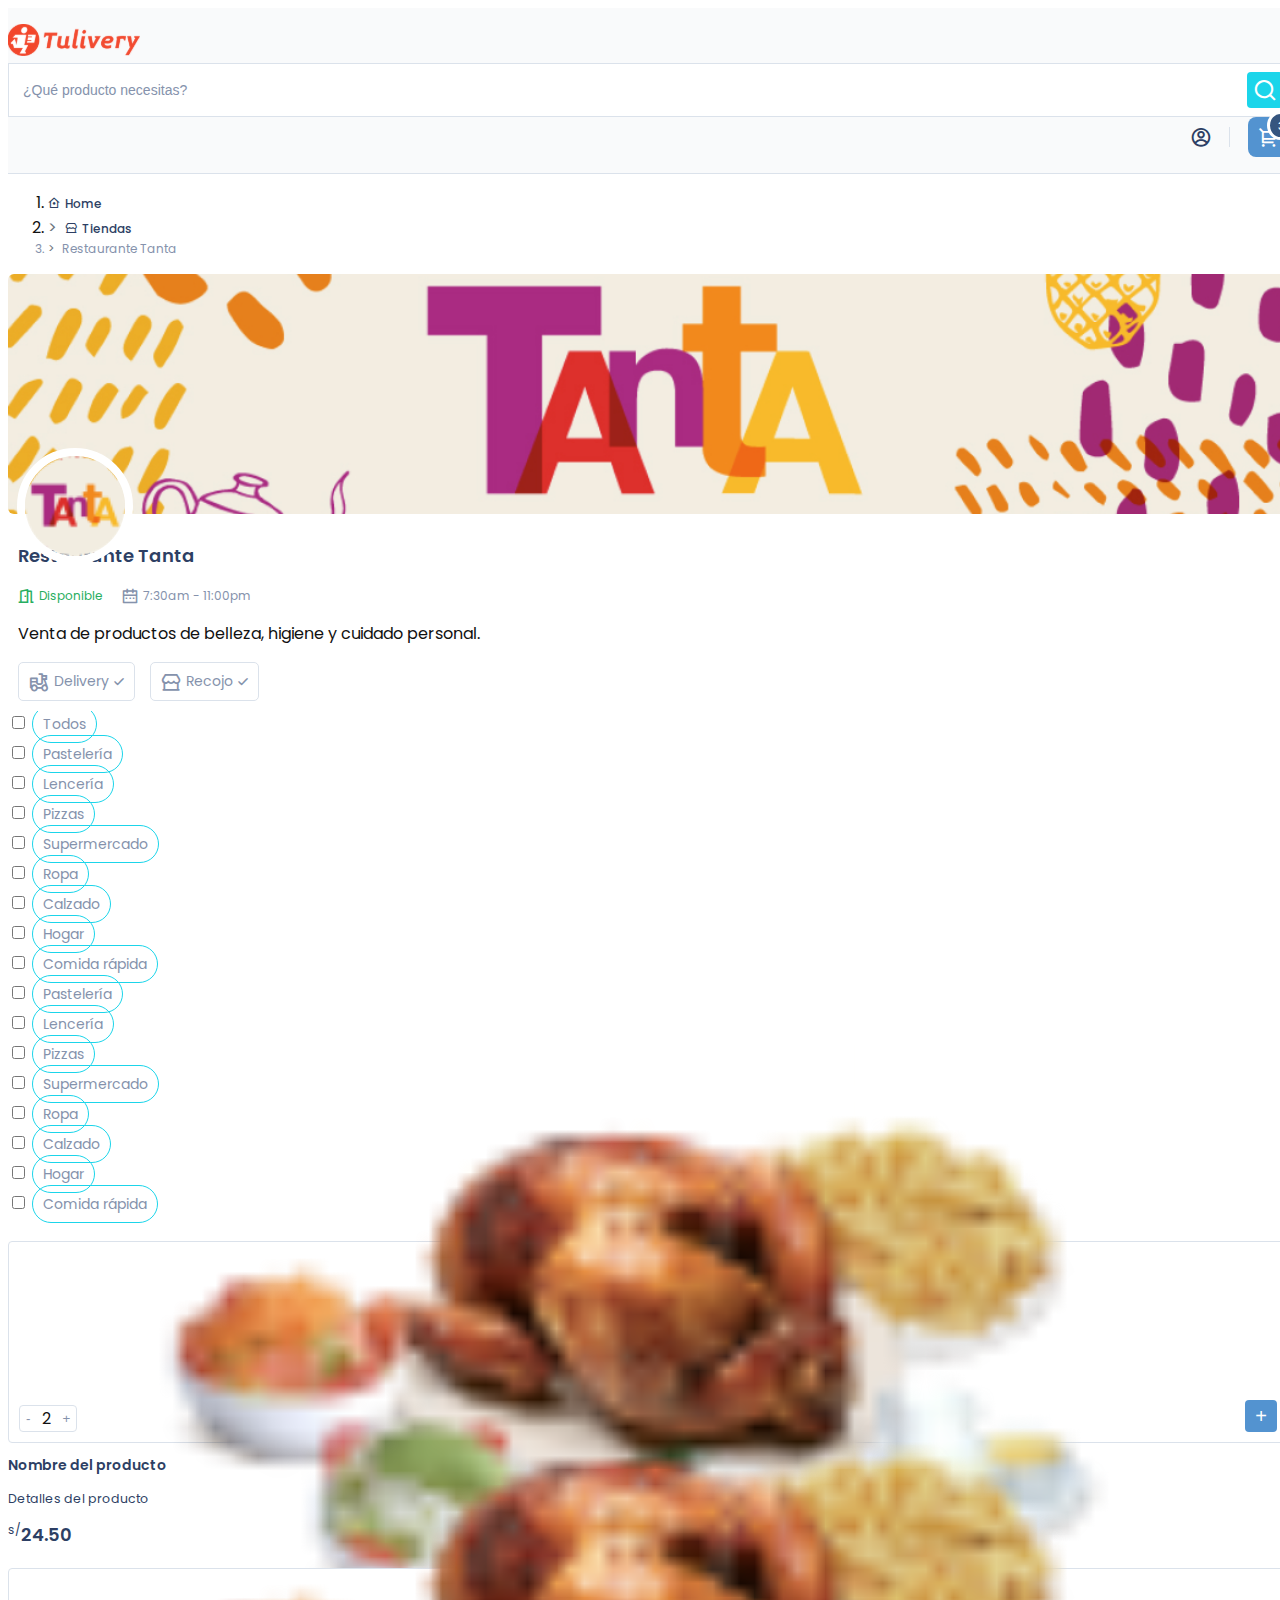
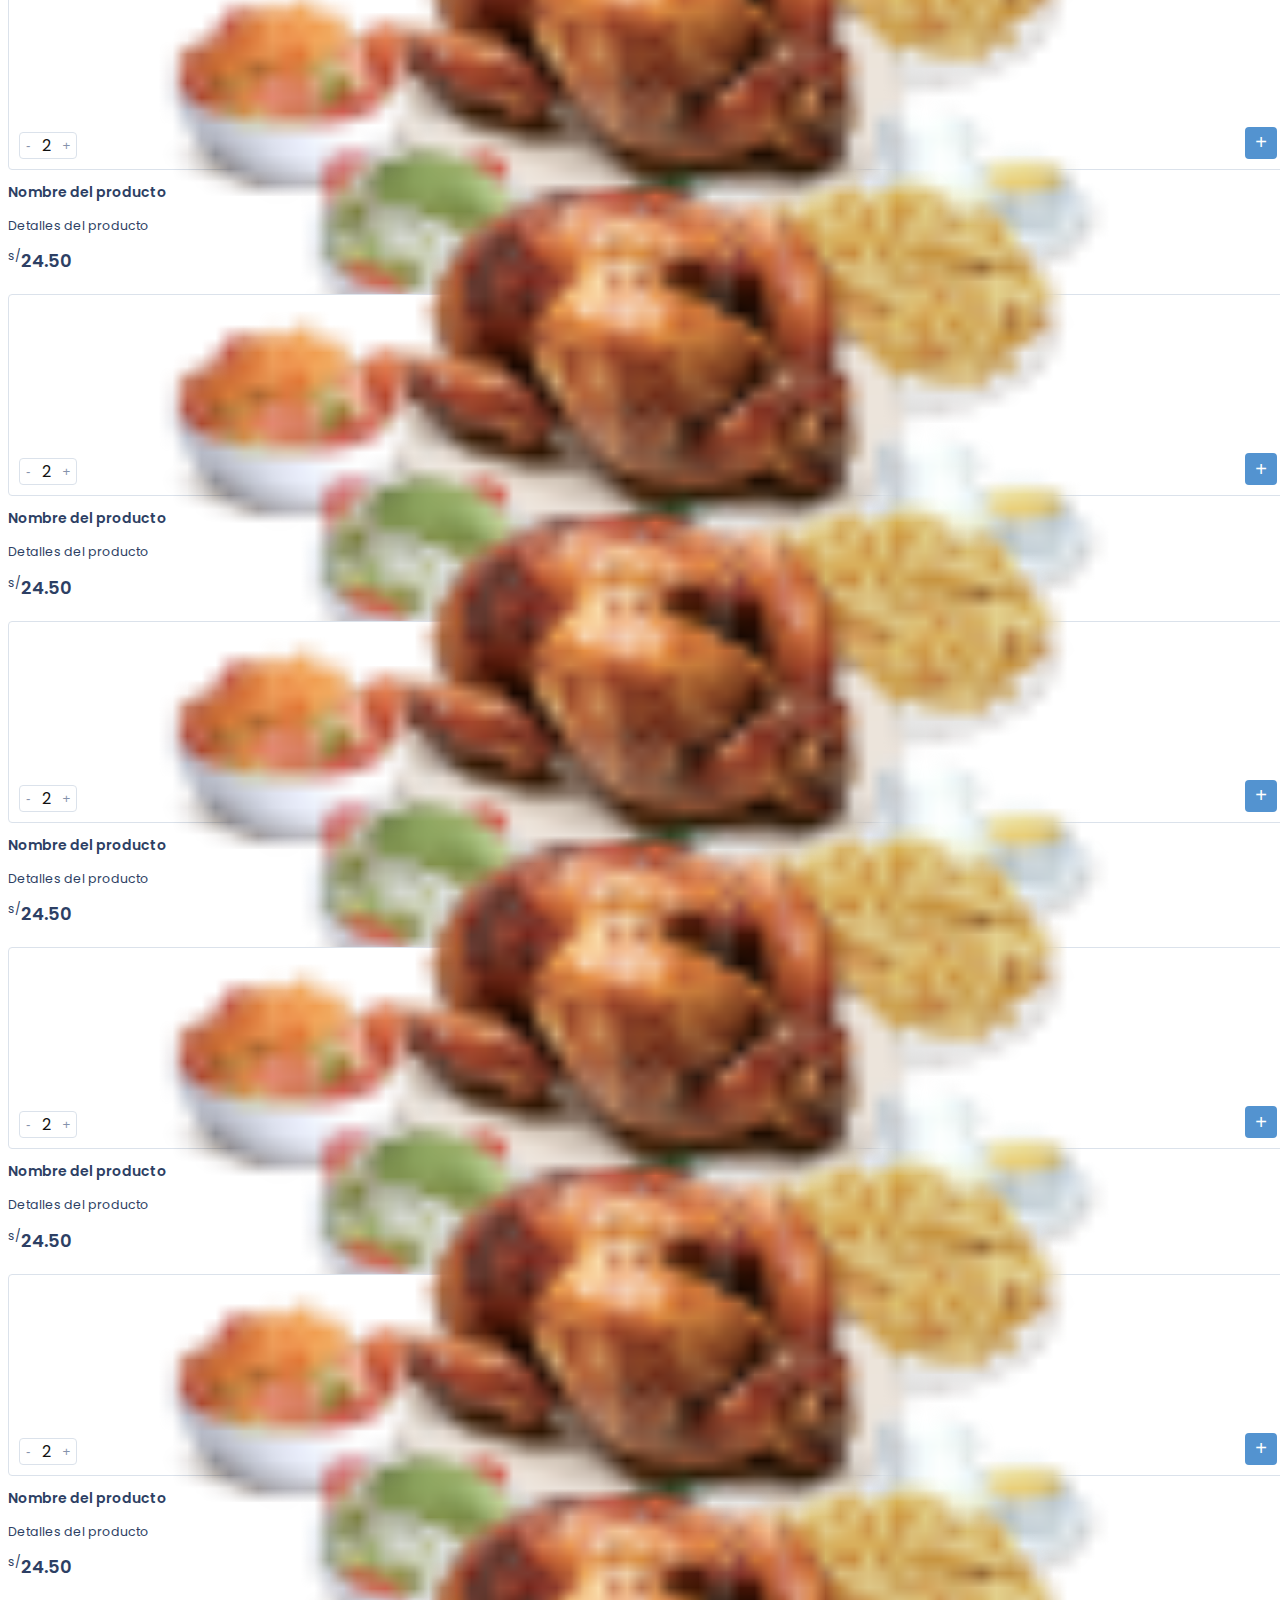
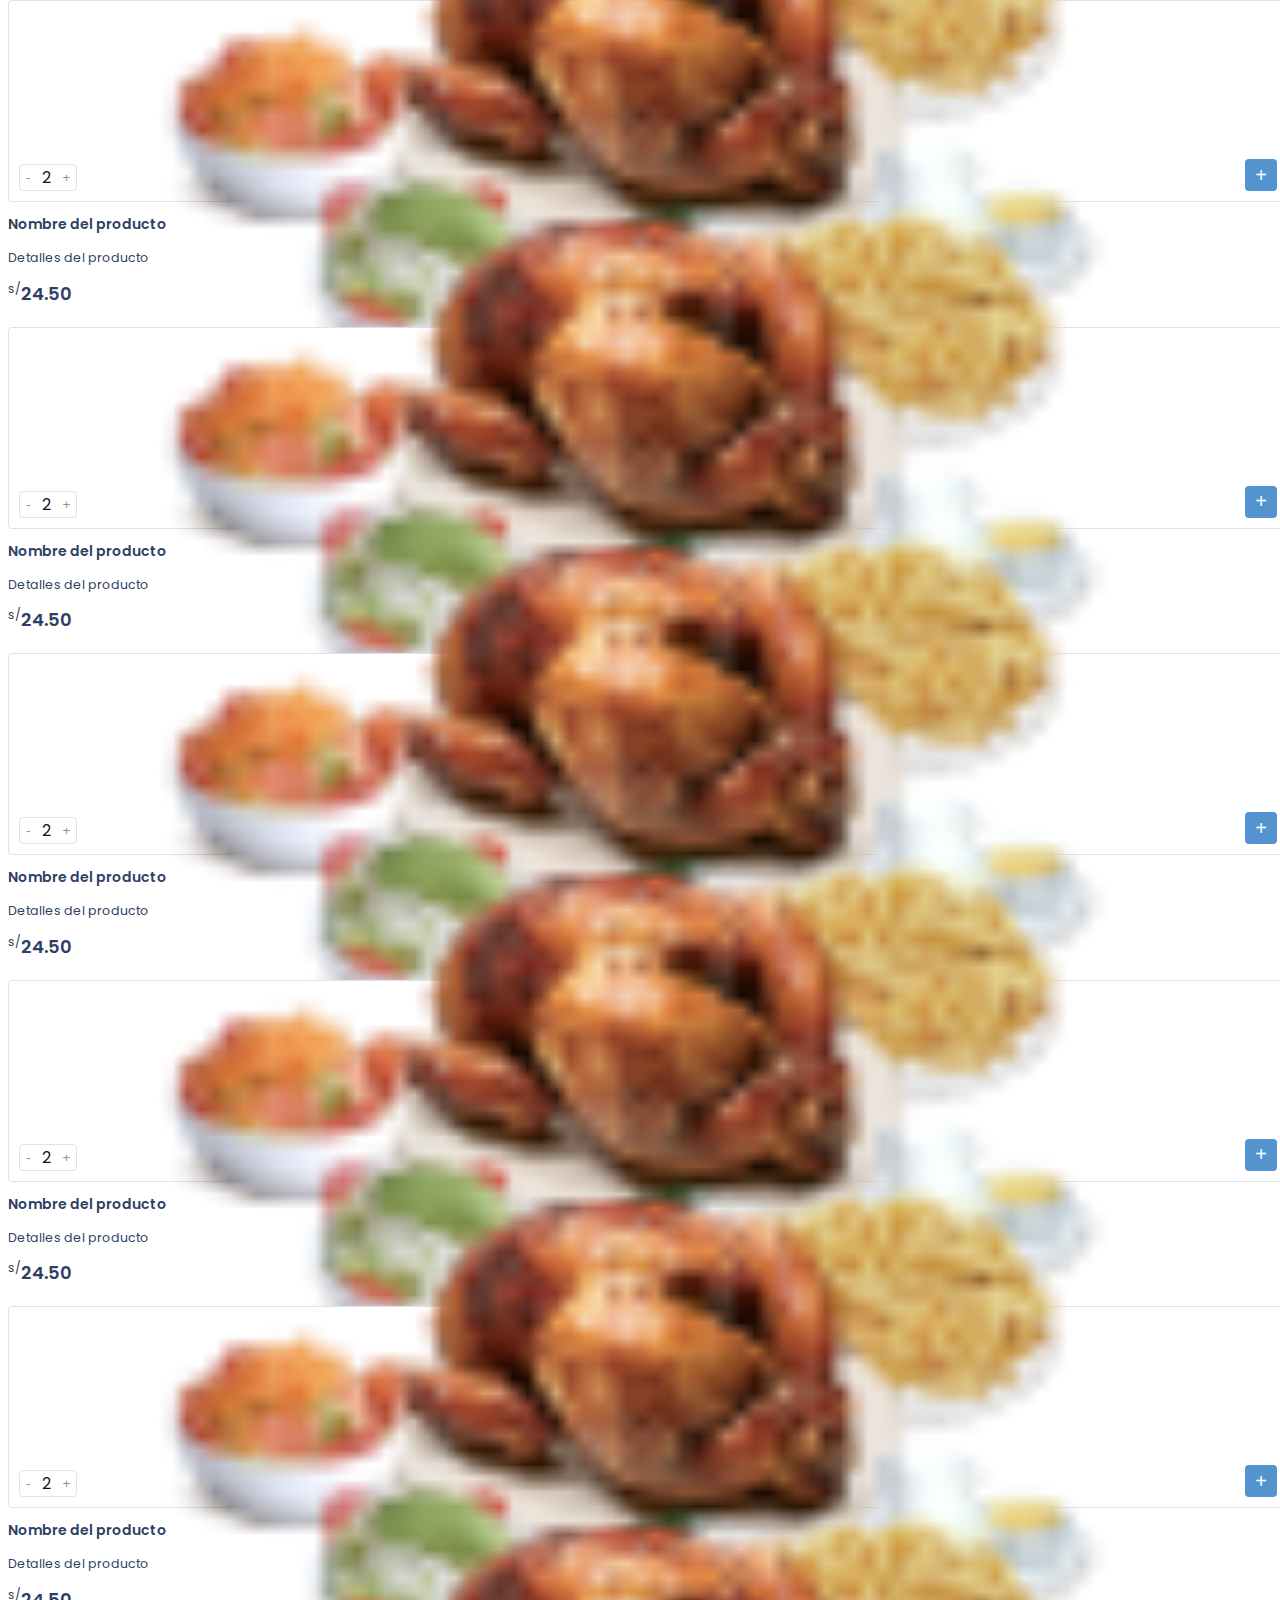
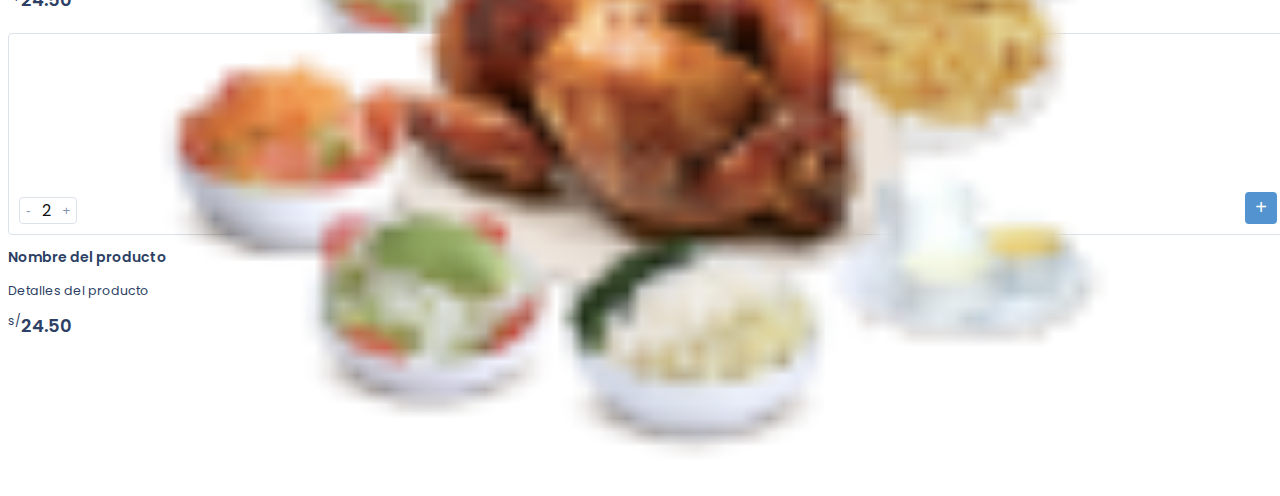
==== catalogue.html @ 51db835f "feat(catalogue): page" ====
<!DOCTYPE html>
<html lang="en">
  <head>
    <meta charset="utf-8">
    <meta name="viewport" content="width=device-width, initial-scale=1">
    <link href="https://cdn.jsdelivr.net/npm/bootstrap@5.0.0/dist/css/bootstrap.min.css" rel="stylesheet" integrity="sha384-wEmeIV1mKuiNpC+IOBjI7aAzPcEZeedi5yW5f2yOq55WWLwNGmvvx4Um1vskeMj0" crossorigin="anonymous">
    <link rel="stylesheet" href="./css/styles.css" />
    <title>Tulivery</title>
  </head>  

  <body>
    <section>
      <nav class="header header--checkout">
        <div class="container">
          <div class="row align-items-center">
            <div class="col-6 col-lg-3 col-md-3 mb-3 mb-md-0">
              <a href="#">
                <img class="d-block" src="./assets/img/logo.svg" alt="">
              </a>
            </div>
            <div class="col-lg-6 col-md-7 order-last">
              <div class="search">
                <input placeholder="¿Qué producto necesitas?" type="text">
                <button>
                  <span class="icon-search"></span>
                </button>
              </div>
            </div>
            <div class="col-6 col-lg-3 col-lg-2 col-md-4 order-md-last mb-3 mb-md-0">
              <ul>
                <li>
                  <a class="link-2" href="">
                    <span class="pr-2 icon-user"></span>
                  </a>
                </li>
                <li>
                  <a class="link-3" href="">
                    <span class="nro">3</span>
                    <span class="icon-carrito"></span>
                  </a>
                </li>
              </ul>
            </div>
          </div>
        </div>
      </nav>
    </section>
    <section class="catalogue mt-3">
      <div class="container-fluid">
        <div class="row">
          <div class="col-12">
            <nav aria-label="breadcrumb">
              <ol class="breadcrumb">
                <li class="breadcrumb-item"><a href="#"><span class="ico icon-home"></span><span>Home</span></a></li>
                <li class="breadcrumb-item"><a href="#"><span class="ico icon-tienda"></span><span>Tiendas</span></a></li>
                <li class="breadcrumb-item active" aria-current="page">Restaurante Tanta</li>
              </ol>
            </nav>
          </div>
        </div>
        <div class="row mb-4">
          <div class="col-md-7 col-lg-8 mb-5">
            <div class="catalogue--banner">
              <img class="catalogue--banner__primary" src="./assets/img/banner-product.jpeg" alt="">
              <img class="catalogue--banner__logo" src="./assets/img/logo-item-1.png" alt="">
            </div>
          </div>
          <div class="col-md-5 col-lg-4 mb-2 mb-md-5">
            <div class="catalogue--info">
              <h3 class="pb-2">Restaurante Tanta</h3>
              <div class="detail mb-1">
                <div class="open">
                  <span class="icon-comprar"></span>
                  <p>Disponible</p>
                </div>
                <div class="calendar">
                  <span class="icon-calendario"></span>
                  <p>7:30am - 11:00pm</p>
                </div>
              </div>
              <p class="txt">Venta de productos de belleza, higiene y cuidado personal.</p>
              <div class="options">
                <div class="item">
                  <span class="ico icon-delivery"></span>
                  <p>Delivery</p>
                  <span class="ico-2 icon-check"></span>
                </div>
                <div class="item">
                  <span class="ico icon-tienda"></span>
                  <p>Recojo</p>
                  <span class="ico-2 icon-check"></span>
                </div>
              </div>
            </div>
          </div>
        </div>
        <div class="row">
          <div class="col-12">
            <div class="btn-group" role="group" aria-label="Basic checkbox toggle button group">
              <div class="btn-group--item">
                <input type="checkbox" class="btn-check" id="btncheck1" autocomplete="off">
                <label class="btn btn-outline-primary" for="btncheck1">Todos</label>
              </div>
              <div class="btn-group--item">
                <input type="checkbox" class="btn-check" id="btncheck2" autocomplete="off">
                <label class="btn btn-outline-primary" for="btncheck2">Pastelería</label>
              </div>
              <div class="btn-group--item">
                <input type="checkbox" class="btn-check" id="btncheck3" autocomplete="off">
                <label class="btn btn-outline-primary" for="btncheck3">Lencería</label>
              </div>
              <div class="btn-group--item">
                <input type="checkbox" class="btn-check" id="btncheck4" autocomplete="off">
                <label class="btn btn-outline-primary" for="btncheck4">Pizzas</label>
              </div>
              <div class="btn-group--item">
                <input type="checkbox" class="btn-check" id="btncheck5" autocomplete="off">
                <label class="btn btn-outline-primary" for="btncheck5">Supermercado</label>
              </div>
              <div class="btn-group--item">
                <input type="checkbox" class="btn-check" id="btncheck6" autocomplete="off">
                <label class="btn btn-outline-primary" for="btncheck6">Ropa</label>
              </div>
              <div class="btn-group--item">
                <input type="checkbox" class="btn-check" id="btncheck7" autocomplete="off">
                <label class="btn btn-outline-primary" for="btncheck7">Calzado</label>
              </div>
              <div class="btn-group--item">
                <input type="checkbox" class="btn-check" id="btncheck8" autocomplete="off">
                <label class="btn btn-outline-primary" for="btncheck8">Hogar</label>
              </div>
              <div class="btn-group--item">
                <input type="checkbox" class="btn-check" id="btncheck9" autocomplete="off">
                <label class="btn btn-outline-primary" for="btncheck9">Comida rápida</label>
              </div>
              <div class="btn-group--item">
                <input type="checkbox" class="btn-check" id="btncheck10" autocomplete="off">
                <label class="btn btn-outline-primary" for="btncheck10">Pastelería</label>
              </div>
              <div class="btn-group--item">
                <input type="checkbox" class="btn-check" id="btncheck11" autocomplete="off">
                <label class="btn btn-outline-primary" for="btncheck11">Lencería</label>
              </div>
              <div class="btn-group--item">
                <input type="checkbox" class="btn-check" id="btncheck12" autocomplete="off">
                <label class="btn btn-outline-primary" for="btncheck12">Pizzas</label>
              </div>
              <div class="btn-group--item">
                <input type="checkbox" class="btn-check" id="btncheck13" autocomplete="off">
                <label class="btn btn-outline-primary" for="btncheck13">Supermercado</label>
              </div>
              <div class="btn-group--item">
                <input type="checkbox" class="btn-check" id="btncheck14" autocomplete="off">
                <label class="btn btn-outline-primary" for="btncheck14">Ropa</label>
              </div>
              <div class="btn-group--item">
                <input type="checkbox" class="btn-check" id="btncheck15" autocomplete="off">
                <label class="btn btn-outline-primary" for="btncheck15">Calzado</label>
              </div>
              <div class="btn-group--item">
                <input type="checkbox" class="btn-check" id="btncheck16" autocomplete="off">
                <label class="btn btn-outline-primary" for="btncheck16">Hogar</label>
              </div>
              <div class="btn-group--item">
                <input type="checkbox" class="btn-check" id="btncheck17" autocomplete="off">
                <label class="btn btn-outline-primary" for="btncheck17">Comida rápida</label>
              </div>
            </div>
          </div>
        </div>
        <div class="row">
          <div class="col-lg-2 col-md-4">
            <div class="stores--item-2">
              <div class="stores--item-2__img">
                <img src="./assets/img/pollo.png" alt="">
                <div class="button--amount">
                  <button>-</button>
                  <span>2</span>
                  <button>+</button>
                </div>
                <div class="button--add">
                  <button>+</button>
                </div>
              </div>
              <div class="stores--item-2__txt">
                <h3>Nombre del producto </h3>
                <p class="mb-2">Detalles del producto</p>
                <div class="price">
                  <span class="moneda">s/</span>
                  <span class="cantidad">24.50</span>
                </div>
              </div>
            </div>
          </div>
          <div class="col-lg-2 col-md-4">
            <div class="stores--item-2">
              <div class="stores--item-2__img">
                <img src="./assets/img/pollo.png" alt="">
                <div class="button--amount">
                  <button>-</button>
                  <span>2</span>
                  <button>+</button>
                </div>
                <div class="button--add">
                  <button>+</button>
                </div>
              </div>
              <div class="stores--item-2__txt">
                <h3>Nombre del producto </h3>
                <p class="mb-2">Detalles del producto</p>
                <div class="price">
                  <span class="moneda">s/</span>
                  <span class="cantidad">24.50</span>
                </div>
              </div>
            </div>
          </div>
          <div class="col-lg-2 col-md-4">
            <div class="stores--item-2">
              <div class="stores--item-2__img">
                <img src="./assets/img/pollo.png" alt="">
                <div class="button--amount">
                  <button>-</button>
                  <span>2</span>
                  <button>+</button>
                </div>
                <div class="button--add">
                  <button>+</button>
                </div>
              </div>
              <div class="stores--item-2__txt">
                <h3>Nombre del producto </h3>
                <p class="mb-2">Detalles del producto</p>
                <div class="price">
                  <span class="moneda">s/</span>
                  <span class="cantidad">24.50</span>
                </div>
              </div>
            </div>
          </div>
          <div class="col-lg-2 col-md-4">
            <div class="stores--item-2">
              <div class="stores--item-2__img">
                <img src="./assets/img/pollo.png" alt="">
                <div class="button--amount">
                  <button>-</button>
                  <span>2</span>
                  <button>+</button>
                </div>
                <div class="button--add">
                  <button>+</button>
                </div>
              </div>
              <div class="stores--item-2__txt">
                <h3>Nombre del producto </h3>
                <p class="mb-2">Detalles del producto</p>
                <div class="price">
                  <span class="moneda">s/</span>
                  <span class="cantidad">24.50</span>
                </div>
              </div>
            </div>
          </div>
          <div class="col-lg-2 col-md-4">
            <div class="stores--item-2">
              <div class="stores--item-2__img">
                <img src="./assets/img/pollo.png" alt="">
                <div class="button--amount">
                  <button>-</button>
                  <span>2</span>
                  <button>+</button>
                </div>
                <div class="button--add">
                  <button>+</button>
                </div>
              </div>
              <div class="stores--item-2__txt">
                <h3>Nombre del producto </h3>
                <p class="mb-2">Detalles del producto</p>
                <div class="price">
                  <span class="moneda">s/</span>
                  <span class="cantidad">24.50</span>
                </div>
              </div>
            </div>
          </div>
          <div class="col-lg-2 col-md-4">
            <div class="stores--item-2">
              <div class="stores--item-2__img">
                <img src="./assets/img/pollo.png" alt="">
                <div class="button--amount">
                  <button>-</button>
                  <span>2</span>
                  <button>+</button>
                </div>
                <div class="button--add">
                  <button>+</button>
                </div>
              </div>
              <div class="stores--item-2__txt">
                <h3>Nombre del producto </h3>
                <p class="mb-2">Detalles del producto</p>
                <div class="price">
                  <span class="moneda">s/</span>
                  <span class="cantidad">24.50</span>
                </div>
              </div>
            </div>
          </div>
          <div class="col-lg-2 col-md-4">
            <div class="stores--item-2">
              <div class="stores--item-2__img">
                <img src="./assets/img/pollo.png" alt="">
                <div class="button--amount">
                  <button>-</button>
                  <span>2</span>
                  <button>+</button>
                </div>
                <div class="button--add">
                  <button>+</button>
                </div>
              </div>
              <div class="stores--item-2__txt">
                <h3>Nombre del producto </h3>
                <p class="mb-2">Detalles del producto</p>
                <div class="price">
                  <span class="moneda">s/</span>
                  <span class="cantidad">24.50</span>
                </div>
              </div>
            </div>
          </div>
          <div class="col-lg-2 col-md-4">
            <div class="stores--item-2">
              <div class="stores--item-2__img">
                <img src="./assets/img/pollo.png" alt="">
                <div class="button--amount">
                  <button>-</button>
                  <span>2</span>
                  <button>+</button>
                </div>
                <div class="button--add">
                  <button>+</button>
                </div>
              </div>
              <div class="stores--item-2__txt">
                <h3>Nombre del producto </h3>
                <p class="mb-2">Detalles del producto</p>
                <div class="price">
                  <span class="moneda">s/</span>
                  <span class="cantidad">24.50</span>
                </div>
              </div>
            </div>
          </div>
          <div class="col-lg-2 col-md-4">
            <div class="stores--item-2">
              <div class="stores--item-2__img">
                <img src="./assets/img/pollo.png" alt="">
                <div class="button--amount">
                  <button>-</button>
                  <span>2</span>
                  <button>+</button>
                </div>
                <div class="button--add">
                  <button>+</button>
                </div>
              </div>
              <div class="stores--item-2__txt">
                <h3>Nombre del producto </h3>
                <p class="mb-2">Detalles del producto</p>
                <div class="price">
                  <span class="moneda">s/</span>
                  <span class="cantidad">24.50</span>
                </div>
              </div>
            </div>
          </div>
          <div class="col-lg-2 col-md-4">
            <div class="stores--item-2">
              <div class="stores--item-2__img">
                <img src="./assets/img/pollo.png" alt="">
                <div class="button--amount">
                  <button>-</button>
                  <span>2</span>
                  <button>+</button>
                </div>
                <div class="button--add">
                  <button>+</button>
                </div>
              </div>
              <div class="stores--item-2__txt">
                <h3>Nombre del producto </h3>
                <p class="mb-2">Detalles del producto</p>
                <div class="price">
                  <span class="moneda">s/</span>
                  <span class="cantidad">24.50</span>
                </div>
              </div>
            </div>
          </div>
          <div class="col-lg-2 col-md-4">
            <div class="stores--item-2">
              <div class="stores--item-2__img">
                <img src="./assets/img/pollo.png" alt="">
                <div class="button--amount">
                  <button>-</button>
                  <span>2</span>
                  <button>+</button>
                </div>
                <div class="button--add">
                  <button>+</button>
                </div>
              </div>
              <div class="stores--item-2__txt">
                <h3>Nombre del producto </h3>
                <p class="mb-2">Detalles del producto</p>
                <div class="price">
                  <span class="moneda">s/</span>
                  <span class="cantidad">24.50</span>
                </div>
              </div>
            </div>
          </div>
          <div class="col-lg-2 col-md-4">
            <div class="stores--item-2">
              <div class="stores--item-2__img">
                <img src="./assets/img/pollo.png" alt="">
                <div class="button--amount">
                  <button>-</button>
                  <span>2</span>
                  <button>+</button>
                </div>
                <div class="button--add">
                  <button>+</button>
                </div>
              </div>
              <div class="stores--item-2__txt">
                <h3>Nombre del producto </h3>
                <p class="mb-2">Detalles del producto</p>
                <div class="price">
                  <span class="moneda">s/</span>
                  <span class="cantidad">24.50</span>
                </div>
              </div>
            </div>
          </div>
        </div>
      </div>
    </section>
  
    <script src="https://cdn.jsdelivr.net/npm/bootstrap@5.0.0/dist/js/bootstrap.bundle.min.js" integrity="sha384-p34f1UUtsS3wqzfto5wAAmdvj+osOnFyQFpp4Ua3gs/ZVWx6oOypYoCJhGGScy+8" crossorigin="anonymous"></script>
  </body>
</html>
</html>
---- css/styles.css ----
@charset "UTF-8";
@import url("https://fonts.googleapis.com/css2?family=Poppins:wght@100;300;400;600;700&display=swap");
@font-face {
  font-family: "icomoon";
  src: url("../assets/fonts/icomoon.eot?3tigyk");
  src: url("../assets/fonts/icomoon.eot?3tigyk#iefix") format("embedded-opentype"), url("../assets/fonts/icomoon.ttf?3tigyk") format("truetype"), url("../assets/fonts/icomoon.woff?3tigyk") format("woff"), url("../assets/fonts/icomoon.svg?3tigyk#icomoon") format("svg");
  font-weight: normal;
  font-style: normal;
  font-display: block;
}
[class^=icon-], [class*=" icon-"] {
  /* use !important to prevent issues with browser extensions that change fonts */
  font-family: "icomoon" !important;
  speak: never;
  font-style: normal;
  font-weight: normal;
  font-variant: normal;
  text-transform: none;
  line-height: 1;
  /* Better Font Rendering =========== */
  -webkit-font-smoothing: antialiased;
  -moz-osx-font-smoothing: grayscale;
}

.icon-search:before {
  content: "";
}

.icon-circle:before {
  content: "";
}

.icon-union:before {
  content: "";
}

.icon-sms:before {
  content: "";
}

.icon-time:before {
  content: "";
}

.icon-edit:before {
  content: "";
}

.icon-fb:before {
  content: "";
}

.icon-ojo:before {
  content: "";
}

.icon-phone:before {
  content: "";
}

.icon-wsp:before {
  content: "";
}

.icon-check:before {
  content: "";
}

.icon-chevron-left:before {
  content: "";
}

.icon-chevron-right:before {
  content: "";
}

.icon-filtro:before {
  content: "";
}

.icon-billetera:before {
  content: "";
}

.icon-carrito-2:before {
  content: "";
}

.icon-carrito:before {
  content: "";
}

.icon-delivery:before {
  content: "";
}

.icon-home:before {
  content: "";
}

.icon-qr:before {
  content: "";
}

.icon-arrow-right:before {
  content: "";
}

.icon-belleza:before {
  content: "";
}

.icon-calendario:before {
  content: "";
}

.icon-calzado:before {
  content: "";
}

.icon-comprar:before {
  content: "";
}

.icon-licores:before {
  content: "";
}

.icon-limpieza:before {
  content: "";
}

.icon-map:before {
  content: "";
}

.icon-pasteles:before {
  content: "";
}

.icon-rapida:before {
  content: "";
}

.icon-ropa:before {
  content: "";
}

.icon-tienda:before {
  content: "";
}

.icon-user:before {
  content: "";
}

.link {
  color: #1BD5EA;
  font-size: 14px;
  font-weight: 500;
  text-decoration: none;
  cursor: pointer;
}
.link:hover {
  color: #1393a1;
}

.link-2 {
  color: #2D3F64;
  font-size: 14px;
  font-weight: 500;
  text-decoration: none;
  cursor: pointer;
}
.link-2:hover {
  color: #1c283f;
}

.header {
  border-bottom: 1px solid #DBE2EB;
  padding: 16px 0;
}
.header img {
  height: 32px;
}
.header ul {
  align-items: center;
  display: flex;
  justify-content: flex-end;
  list-style: none;
  margin: 0;
  padding: 0;
}
.header ul li a {
  display: flex;
  align-items: center;
}
.header ul li a p {
  display: none;
  padding-left: 7px;
}
@media (min-width: 992px) {
  .header ul li a p {
    display: block;
  }
}
.header ul li a span {
  font-size: 20px;
}
.header ul li .link-2 {
  border-left: 1px solid #DBE2EB;
  padding-left: 18px;
  margin-left: 18px;
}
.header ul li .link-3 {
  align-items: center;
  background: #5393D0;
  border-radius: 8px;
  color: white;
  display: flex;
  height: 40px;
  justify-content: center;
  position: relative;
  text-decoration: none;
  width: 40px;
}
.header ul li .link-3 .nro {
  align-items: center;
  background: #36557F;
  border-radius: 50%;
  border: 3px solid white;
  display: flex;
  font-size: 10px;
  font-weight: 600;
  height: 21px;
  justify-content: center;
  padding-top: 2px;
  position: absolute;
  right: -6px;
  top: -6px;
  width: 21px;
}
.header--checkout {
  background: linear-gradient(0deg, #F9FAFB, #F9FAFB), linear-gradient(180deg, #000000 0%, rgba(0, 0, 0, 0) 100%);
}
.header--checkout .link-2 {
  border-right: 1px solid #DBE2EB;
  padding-right: 18px;
  margin-right: 18px;
  border-left: 0 !important;
}
.header--checkout .txt {
  display: none;
}
@media (min-width: 992px) {
  .header--checkout .txt {
    display: block;
    padding-left: 5px;
  }
}
.header--checkout .icon {
  font-size: 20px;
}

.banner .title {
  font-size: 28px;
  line-height: 44px;
  font-weight: 600;
  color: #36557F;
  margin-bottom: 24px;
}
.banner .txt {
  font-weight: 400;
  font-size: 14px;
  line-height: 24px;
  color: #36557F;
}

@media (min-width: 992px) {
  .stores--filter {
    padding-left: 30px;
  }
}
.stores--filter .title {
  font-weight: 600;
  font-size: 14px;
  color: #2D3F64;
  margin-bottom: 15px;
}
.stores--filter .bb-botton {
  border-bottom: 1px solid #DBE2EB;
  display: flex;
  flex-direction: column;
  margin-bottom: 20px;
  padding-bottom: 10px;
}
.stores--categories {
  align-items: center;
  display: flex;
  justify-content: flex-start;
  overflow: auto;
  padding-bottom: 20px;
}
.stores--categories .item {
  align-items: center;
  border-radius: 12px;
  border: 1px solid #DBE2EB;
  display: flex;
  height: 56px;
  justify-content: center;
  margin-right: 15px;
  padding: 0 20px;
  cursor: pointer;
}
.stores--categories .item span {
  font-size: 32px;
  color: #8592AC;
}
.stores--categories .item p {
  color: #2D3F64;
  font-size: 16px;
  font-weight: 500;
  line-height: 24px;
  margin: 0;
  padding-left: 7px;
  padding-top: 2px;
  white-space: nowrap;
}
.stores--categories .item:hover {
  background-color: #1BD5EA;
  border: 1px solid #1BD5EA;
}
.stores--categories .item:hover span,
.stores--categories .item:hover p {
  color: white;
}
.stores--item {
  border: 1px solid #DBE2EB;
  border-radius: 6px;
  position: relative;
  margin-bottom: 30px;
  cursor: pointer;
}
.stores--item__banner {
  width: 100%;
  height: 168px;
  object-fit: cover;
  border-radius: 6px;
}
@media (min-width: 992px) {
  .stores--item__banner {
    height: 200px;
  }
}
@media (min-width: 1800px) {
  .stores--item__banner {
    height: 240px;
  }
}
.stores--item__logo {
  border-radius: 50%;
  border: 4px solid white;
  height: 48px;
  left: 9px;
  position: absolute;
  bottom: 60px;
  width: 48px;
}
.stores--item .info {
  display: flex;
  flex-direction: column;
  padding: 10px;
}
.stores--item .info .arrow {
  color: #1BD5EA;
  align-self: flex-end;
}
.stores--item .info h3 {
  color: #2D3F64;
  font-size: 16px;
  font-weight: 24px;
  font-weight: 500;
}
.stores--item .info .detail {
  display: flex;
  align-items: center;
}
.stores--item .info .detail .open {
  display: flex;
  align-items: center;
  color: #27AE60;
}
.stores--item .info .detail .open p {
  margin: 0;
  padding-left: 5px;
  font-size: 12px;
}
.stores--item .info .detail .close {
  display: flex;
  align-items: center;
  color: #8592AC;
}
.stores--item .info .detail .close p {
  margin: 0;
  padding-left: 5px;
  font-size: 12px;
}
.stores--item .info .calendar {
  display: flex;
  align-items: center;
  color: #8592AC;
  padding-left: 20px;
}
.stores--item .info .calendar p {
  margin: 0;
  padding-left: 5px;
  font-size: 12px;
}
.stores--item-2 {
  margin-bottom: 20px;
}
.stores--item-2__img {
  align-items: center;
  background: white;
  border-radius: 4px;
  border: 1px solid #DBE2EB;
  display: flex;
  height: 200px;
  justify-content: center;
  position: relative;
}
.stores--item-2__img img {
  width: 80%;
}
.stores--item-2__txt h3 {
  font-size: 14px;
  margin-top: 12px;
  font-weight: 600;
  color: #2D3F64;
}
.stores--item-2__txt p {
  font-size: 12.5px;
  color: #2D3F64;
}
.stores--item-2__txt .price {
  color: #2D3F64;
  display: flex;
  align-items: flex-start;
}
.stores--item-2__txt .price .moneda {
  font-size: 12px;
}
.stores--item-2__txt .price .cantidad {
  font-size: 18px;
  font-weight: 600;
}
.stores--item-2 .button--amount {
  position: absolute;
  bottom: 10px;
  left: 10px;
}
.stores--item-2 .button--add {
  position: absolute;
  bottom: 10px;
  right: 10px;
}
.stores--item-2 .button--add button {
  border: none;
  background: #5393D0;
  border-radius: 4px;
  color: white;
  width: 32px;
  height: 32px;
  display: flex;
  align-items: center;
  justify-content: center;
  font-size: 20px;
}
.stores--link {
  display: flex;
  align-items: center;
  justify-content: center;
}
.stores--link .link {
  display: flex;
  align-items: center;
  justify-content: center;
}
.stores--link .link span {
  font-size: 20px;
}
.stores--link .link p {
  padding: 0 5px;
}

.app {
  padding-bottom: 100px;
}
.app--left {
  background: #36557F;
  border-radius: 6px;
  text-align: center;
  border-right: 8px solid #8592AC;
  display: flex;
}
.app--right {
  background: #DBE2EB;
  padding: 24px 40px;
  border-top-right-radius: 6px;
  border-bottom-right-radius: 6px;
}
.app--right h4 {
  color: #2D3F64;
  font-size: 28px;
  font-weight: 700;
  line-height: 40px;
  margin-bottom: 12px;
}
.app--right p {
  color: #2D3F64;
  font-size: 16px;
  font-weight: 400;
  line-height: 24px;
}
.app--list {
  display: flex;
  align-items: center;
}
.app--list img {
  width: 100px;
  margin-right: 20px;
}
@media (min-width: 576px) {
  .app--list img {
    width: 148px;
  }
}

.breadcrumb {
  align-items: center;
}
.breadcrumb li a {
  color: #2D3F64;
  font-size: 12px;
  text-decoration: none;
  font-weight: 500;
}
.breadcrumb li a .ico {
  padding-right: 5px;
}
.breadcrumb li.active {
  color: #8592AC;
  font-size: 12px;
}

.breadcrumb-item + .breadcrumb-item::before {
  float: left;
  padding-right: 0.5rem;
  color: #6c757d;
  content: var(--bs-breadcrumb-divider, ">");
}

.checkout--summary {
  background: #36557F;
  border-radius: 4px;
  position: relative;
  padding: 60px 16px 16px;
  position: sticky;
  top: 15px;
}
.checkout--summary .toldo {
  position: absolute;
  right: 1px;
  left: -7px;
  top: -5px;
  width: 103%;
}
.checkout--summary__user {
  display: flex;
  align-items: center;
}
.checkout--summary__user img {
  width: 42px;
}
.checkout--summary__user p {
  color: white;
  font-size: 16px;
  line-height: 24px;
  font-weight: 600;
  margin: 0;
  padding-left: 10px;
}
.checkout--summary__info {
  background: white;
  padding: 16px;
  border-radius: 4px;
  margin-top: 20px;
}
.checkout--summary__info .title {
  display: flex;
  align-items: center;
  color: #2D3F64;
  margin-bottom: 15px;
}
.checkout--summary__info .title span {
  font-size: 20px;
}
.checkout--summary__info .title p {
  font-size: 14px;
  margin: 0;
  padding-left: 5px;
  font-weight: 600;
}
.checkout--summary__info .list {
  padding: 0;
  list-style: none;
  margin: 0;
}
.checkout--summary__info .list li {
  display: flex;
  justify-content: space-between;
  font-size: 14px;
  font-weight: 400;
  color: #2D3F64;
  margin-bottom: 10px;
}
.checkout--summary__info .list .subtotal {
  font-weight: 600;
}
.checkout--summary__info .list .total {
  border-top: 1px solid #DBE2EB;
  padding-top: 10px;
  font-weight: 600;
}
.checkout--accordion .accordion-item {
  border: none;
}
.checkout--accordion .accordion-item .accordion-header {
  display: flex;
  align-items: center;
}
.checkout--accordion .accordion-item .accordion-header .circle {
  width: 20px;
  height: 20px;
  display: flex;
  position: relative;
}
.checkout--accordion .accordion-item .accordion-header .circle img {
  width: 20px;
  height: 20px;
  vertical-align: initial;
  z-index: 3;
}
.checkout--accordion .accordion-item .accordion-header .circle::after {
  content: "";
  width: 1px;
  height: 52px;
  position: absolute;
  background: #DBE2EB;
  left: 10px;
  top: -15px;
  z-index: 1;
}
.checkout--accordion .accordion-item .accordion-header .circle-top::before {
  content: "";
  width: 1px;
  height: 30px;
  position: absolute;
  background: white;
  left: 10px;
  top: -15px;
  z-index: 3;
}
.checkout--accordion .accordion-item .accordion-button {
  color: #2D3F64;
  background: transparent;
  font-size: 16px;
  font-weight: 500;
  box-shadow: none;
  padding: 15px 15px 15px 0;
  border-bottom: 1px solid #DBE2EB;
  margin-left: 10px;
  cursor: pointer;
}
.checkout--accordion .accordion-item .accordion-button::after {
  flex-shrink: 0;
  width: 12px;
  height: 12px;
  margin-left: auto;
  content: "";
  background-repeat: no-repeat;
  background-size: 12px;
  transition: transform 0.2s ease-in-out;
  background-image: url("../assets/img/arrow-down.svg");
}
.checkout--accordion .accordion-item .accordion-body {
  border-left: 1px solid #DBE2EB;
  margin-left: 10px;
  padding-right: 0;
}
.checkout--accordion__box {
  background: #F9FAFB;
  border-radius: 4px;
  padding: 16px;
}
.checkout--accordion__box .title {
  font-size: 14px;
  line-height: 20px;
  font-weight: 500;
  color: #8592AC;
  margin-bottom: 15px;
}
.checkout .box-yape {
  display: flex;
}
.checkout .box-yape .qr {
  border: 4px solid #1BD5EA;
  border-radius: 4px;
  padding: 3px;
  min-height: 116px;
  min-width: 116px;
}
.checkout .box-yape .qr img {
  width: 100%;
}
.checkout .box-yape .info {
  padding-left: 15px;
  display: flex;
  flex-direction: column;
}
.checkout .box-yape .info p {
  color: #2D3F64;
}
.checkout .box-yape .info a {
  color: #4CAF50;
  text-decoration: none;
  font-weight: 600;
}

.button--primary {
  background-color: #5393D0;
  font-size: 16px;
  text-align: center;
  padding: 10px;
  font-weight: 600;
  color: white;
  border: none;
  border-radius: 4px;
  text-decoration: none;
  display: flex;
  align-items: center;
  cursor: pointer;
  justify-content: center;
}
.button--primary:hover {
  color: white;
  background-color: #3b6b97;
}
.button--secondary {
  background-color: transparent;
  font-size: 16px;
  text-align: center;
  padding: 10px;
  font-weight: 600;
  color: #5393D0;
  border-radius: 4px;
  text-decoration: none;
  display: flex;
  align-items: center;
  cursor: pointer;
  border: 1px solid #5393D0;
}
.button--secondary:hover {
  color: white;
  background-color: #5393D0;
}
.button--white {
  background-color: transparent;
  font-size: 16px;
  text-align: center;
  padding: 10px;
  font-weight: 600;
  color: #2D3F64;
  border-radius: 4px;
  text-decoration: none;
  display: flex;
  align-items: center;
  cursor: pointer;
  border: 1px solid #DBE2EB;
}
.button--white:hover {
  color: white;
  background-color: #364452;
}
.button--blue {
  background-color: transparent;
  font-size: 16px;
  text-align: center;
  padding: 10px;
  font-weight: 600;
  color: #377FF6;
  border-radius: 4px;
  text-decoration: none;
  display: flex;
  align-items: center;
  cursor: pointer;
  border: 1px solid #DBE2EB;
}
.button--blue:hover {
  color: white;
  background-color: #364452;
}
.button--amount {
  cursor: pointer;
  border: 1px solid #DBE2EB;
  box-sizing: border-box;
  border-radius: 4px;
  background-color: white;
  display: flex;
  align-items: center;
}
.button--amount button {
  border: none;
  background: transparent;
  color: #8592AC;
}
.button--amount span {
  min-width: 20px;
  text-align: center;
}
.button--orange {
  background-color: #E64F2D;
  font-size: 16px;
  text-align: center;
  padding: 10px;
  font-weight: 600;
  color: white;
  border: none;
  border-radius: 4px;
  text-decoration: none;
  display: flex;
  align-items: center;
  cursor: pointer;
  justify-content: center;
}
.button--orange:hover {
  color: white;
  background-color: #9b351e;
}

.btn-group {
  flex-wrap: wrap;
}
.btn-group--item {
  margin-bottom: 5px;
  margin-right: 5px;
}

.btn-outline-primary {
  background: #F1F4F6;
  border-radius: 32px;
  font-size: 14px;
  color: #8592AC;
  padding: 8px 10px;
  cursor: pointer;
  border: none;
}
.btn-outline-primary:hover {
  color: white;
  background: #1BD5EA;
}

.btn-check:active + .btn-outline-primary,
.btn-check:checked + .btn-outline-primary,
.btn-outline-primary.active,
.btn-outline-primary.dropdown-toggle.show,
.btn-outline-primary:active {
  color: white;
  background: #1BD5EA;
}

.btn-check:active + .btn-outline-primary:focus,
.btn-check:checked + .btn-outline-primary:focus,
.btn-outline-primary.active:focus,
.btn-outline-primary.dropdown-toggle.show:focus,
.btn-outline-primary:active:focus {
  box-shadow: none;
}

.btn-check:focus + .btn-outline-primary,
.btn-outline-primary:focus {
  box-shadow: none;
}

.list-products .item {
  border-bottom: 1px solid #DBE2EB;
  display: flex;
  padding-bottom: 10px;
  margin-bottom: 10px;
}
.list-products .item:last-child {
  border-bottom: 0;
}
.list-products .item .img {
  min-width: 72px;
  min-height: 72px;
  border: 1px solid #DBE2EB;
  border-radius: 4px;
  display: flex;
  align-items: center;
  justify-content: center;
  background: white;
}
.list-products .item .img img {
  width: 100%;
}
.list-products .item .info {
  display: flex;
  flex-direction: column;
  justify-content: space-between;
  min-height: 100%;
  padding-left: 15px;
  width: 100%;
}
.list-products .item .info p {
  font-size: 14px;
  font-weight: 600;
  margin-bottom: 0;
  color: #2D3F64;
}
.list-products .item .info .detail {
  display: flex;
  align-items: center;
  justify-content: space-between;
}
.list-products .item .info .detail .price {
  color: #1BD5EA;
  display: flex;
  align-items: flex-start;
}
.list-products .item .info .detail .price .moneda {
  font-size: 12px;
}
.list-products .item .info .detail .price .cantidad {
  font-size: 18px;
  font-weight: 600;
}
.list-products .item .info .txt {
  font-size: 14px;
  line-height: 20px;
  margin-bottom: 15px;
  color: #2D3F64;
}

textarea {
  border: 1px solid #DBE2EB;
  box-sizing: border-box;
  border-radius: 2px;
  background: white;
  padding: 12px;
  font-size: 14px;
}
textarea::placeholder {
  font-size: 14px;
  color: #8592AC;
  font-weight: 300;
}
textarea:focus {
  overflow: auto;
  outline: none;
}

.input {
  display: flex;
  flex-direction: column;
  position: relative;
}
.input .label {
  color: #8592AC;
  font-size: 12px;
  margin-bottom: 2px;
}
.input.disabled input {
  background: #F1F4F6;
}
.input input {
  background: #FFFFFF;
  border: 1px solid #DBE2EB;
  box-sizing: border-box;
  border-radius: 2px;
  padding: 10px;
  font-size: 14px;
  color: #2D3F64;
}
.input input::placeholder {
  font-size: 14px;
  color: #8592AC;
  font-weight: 300;
}
.input input:focus {
  outline: none;
}
.input .ico {
  position: absolute;
  right: 10px;
  bottom: 13px;
  cursor: pointer;
  color: #8592AC;
}

.switch {
  position: relative;
  width: 40px;
}

.switch-checkbox {
  display: none;
}

.switch-label {
  display: block;
  overflow: hidden;
  cursor: pointer;
  height: 20px;
  padding: 0;
  line-height: 20px;
  border-radius: 20px;
  background-color: #bfbaba;
  transition: all 400ms;
}

.switch-label:before {
  content: "";
  display: block;
  width: 16px;
  height: 16px;
  background: #FFFFFF;
  position: absolute;
  top: 0;
  bottom: 0;
  right: 0;
  transform: translate(-22px, 2px);
  border-radius: 70px;
  transition: all 400ms ease-in-out;
  box-shadow: 0 2px 10px rgba(0, 0, 0, 0.2);
}

.switch-checkbox:checked + .switch-label {
  background-color: #1BD5EA;
}

.switch-checkbox:checked + .switch-label:before {
  background-color: white;
  transform: translate(-3px, 2px);
}

.radio {
  color: #AAAAAA;
  display: block;
  position: relative;
  float: left;
  width: 100%;
}

.radio input[type=radio] {
  position: absolute;
  visibility: hidden;
}

.radio label {
  display: flex;
  align-items: center;
  position: relative;
  font-weight: 300;
  font-size: 14px;
  padding: 7px 12px 7px 30px;
  margin-bottom: 10px;
  height: 30px;
  z-index: 9;
  cursor: pointer;
  color: #2D3F64;
}

.radio label span {
  margin-right: 5px;
  font-size: 20px;
}

.radio .check {
  display: block;
  position: absolute;
  border: 5px solid #DBE2EB;
  border-radius: 100%;
  height: 16px;
  width: 16px;
  top: 7px;
  left: 0;
  z-index: 5;
}

.radio:hover .check {
  border: 5px solid #1BD5EA;
}

.radio .check::before {
  display: block;
  position: absolute;
  content: "";
  border-radius: 100%;
  height: 15px;
  width: 15px;
  top: 5px;
  left: 5px;
  margin: auto;
  transition: background 0.25s linear;
  -webkit-transition: background 0.25s linear;
}

.radio input[type=radio]:checked ~ .check {
  border: 5px solid #1BD5EA;
}

.tab {
  border: 0;
}
.tab .nav-link {
  margin-bottom: 0;
  background: white;
  border-radius: 4px;
  border: none;
  box-shadow: 0px 2px 4px rgba(22, 45, 67, 0.18);
  margin-right: 20px;
  color: #2D3F64;
  margin-bottom: 20px;
}
.tab .nav-link.active {
  color: white;
  background-color: #1BD5EA;
  border-color: transparent;
  border-radius: 4px;
}
.tab--vertical {
  display: flex;
  border-bottom: 0;
  flex-direction: row;
  overflow: auto;
  flex-wrap: inherit;
}
.tab--vertical .nav-item {
  margin-right: 15px;
}
@media (min-width: 768px) {
  .tab--vertical .nav-item {
    margin-right: 0;
  }
}
@media (min-width: 768px) {
  .tab--vertical {
    flex-direction: column;
    flex-wrap: wrap;
  }
}
.tab--vertical .nav-link {
  border-radius: 6px;
  border: 1px solid #DBE2EB;
  margin-bottom: 15px;
  width: 100%;
  display: flex;
  align-items: center;
  padding: 16px;
  margin-right: 0;
}
.tab--vertical .nav-link.active {
  border: 2px solid #1BD5EA;
}
@media (min-width: 768px) {
  .tab--vertical .nav-link.active {
    border-left: 5px solid #1BD5EA;
  }
}
.tab--vertical .nav-link.active .info .title span {
  color: #1BD5EA;
}
.tab--vertical .nav-link img {
  width: 40px;
}
.tab--vertical .nav-link .info {
  display: flex;
  flex-direction: column;
  padding-left: 15px;
  width: 100%;
}
.tab--vertical .nav-link .info .title {
  display: flex;
  align-items: center;
  justify-content: space-between;
  width: 100%;
  margin-bottom: 4px;
}
.tab--vertical .nav-link .info .title p {
  margin: 0;
  font-size: 14px;
  line-height: 24px;
  color: #2D3F64;
  font-weight: 500;
  white-space: nowrap;
}
@media (min-width: 992px) {
  .tab--vertical .nav-link .info .title p {
    white-space: initial;
  }
}
.tab--vertical .nav-link .info .title span {
  color: #DBE2EB;
  display: none;
}
@media (min-width: 992px) {
  .tab--vertical .nav-link .info .title span {
    display: block;
  }
}
.tab--vertical .nav-link .info .txt {
  margin: 0;
  font-size: 12px;
  color: #8592AC;
  text-align: left;
  display: none;
}
@media (min-width: 992px) {
  .tab--vertical .nav-link .info .txt {
    display: block;
  }
}

.list-check .form-check {
  display: block;
  min-height: 48px;
  margin-bottom: 10px;
  padding-left: 0;
  border-radius: 6px;
  position: relative;
}
.list-check input.radiobutton {
  width: 100%;
  min-height: 48px;
  appearance: none;
  position: absolute;
  display: inline-block;
  border-radius: 6px;
  outline: none;
  background: white;
  border: 1px solid #DBE2EB;
}
.list-check input.radiobutton:checked {
  border: 2px solid #1BD5EA;
}
.list-check label.radiobutton-label {
  width: 100%;
  min-height: 48px;
  position: relative;
  display: flex;
  padding: 10px;
  cursor: pointer;
  align-items: center;
}
.list-check label.radiobutton-label .text {
  color: #2D3F64;
  font-size: 14px;
  margin-left: 5px;
  margin-right: 10px;
  overflow: hidden;
  text-overflow: ellipsis;
  white-space: nowrap;
  width: 100%;
}
.list-check label.radiobutton-label .link {
  color: #1BD5EA;
  margin-right: 15px;
}

input.radiobutton:checked + label.radiobutton-label:after {
  content: "";
  background-image: url("../assets/img/check.svg");
  width: 20px;
  height: 20px;
  z-index: 999;
  position: absolute;
  top: 14px;
  right: 10px;
}

.profile--user {
  background: #F9FAFB;
  border-radius: 6px;
  padding: 24px;
  border-bottom: 6px solid #DBE2EB;
  display: flex;
  align-items: center;
}
.profile--user img {
  width: 48px;
  height: 48px;
}
.profile--user .info {
  padding-left: 15px;
  overflow: hidden;
  white-space: nowrap;
  text-overflow: ellipsis;
}
.profile--user .info p {
  color: #2D3F64;
  font-size: 16px;
  font-weight: 600;
  line-height: 24px;
  margin: 0;
  overflow: hidden;
  white-space: nowrap;
  text-overflow: ellipsis;
}
.profile--user .info span {
  font-size: 14px;
  line-height: 20px;
  overflow: hidden;
  white-space: nowrap;
  text-overflow: ellipsis;
}
.profile__box {
  background: #F9FAFB;
  border-radius: 4px;
  padding: 16px;
}
.profile__box--header {
  display: flex;
  align-items: center;
  margin-bottom: 15px;
}
.profile__box--header span {
  color: #8592AC;
}
.profile__box--header .title {
  font-size: 16px;
  line-height: 24px;
  font-weight: 500;
  color: #2D3F64;
  margin-bottom: 0;
  padding-left: 5px;
}
.profile__box--notification {
  border-bottom: 1px solid #DBE2EB;
  display: flex;
  align-items: center;
  padding-bottom: 10px;
  justify-content: space-between;
}
.profile__box--notification p {
  font-weight: 300;
  margin: 0;
}

.not-result {
  display: flex;
  flex-direction: column;
  justify-content: center;
  align-items: center;
  padding: 40px 10px;
  text-align: center;
}
@media (min-width: 768px) {
  .not-result {
    padding: 100px 90px;
  }
}
.not-result img {
  width: 104px;
  margin-bottom: 15px;
}
.not-result h4 {
  color: #2D3F64;
  font-weight: 500;
}
.not-result p {
  color: #8592AC;
  font-size: 14px;
}

.list-detail .item {
  background: white;
  border-radius: 6px;
  border: 1px solid #DBE2EB;
  border-left: 6px solid #8592AC;
  margin-bottom: 15px;
  padding: 12px;
}
.list-detail .item--header {
  display: flex;
  justify-content: space-between;
  align-items: center;
  margin-bottom: 7px;
}
.list-detail .item--header__logo {
  display: flex;
  align-items: center;
}
.list-detail .item--header span {
  color: #1BD5EA;
  font-size: 14px;
  font-weight: 500;
  line-height: 24px;
  padding-left: 10px;
}
.list-detail .item--header a {
  font-size: 14px;
  display: flex;
  align-items: center;
  text-decoration: none;
  white-space: nowrap;
}
.list-detail .item--header a .ico {
  font-size: 12px;
}
.list-detail .item--header a span {
  color: #2D3F64;
}
.list-detail .item--body {
  display: flex;
  align-items: center;
  margin-bottom: 5px;
}
.list-detail .item--body span {
  font-weight: 500;
}
.list-detail .item--body .nro {
  color: #8592AC;
  padding-right: 25px;
}
.list-detail .item--footer {
  display: flex;
  align-items: center;
  justify-content: space-between;
}
.list-detail .item--footer .date {
  display: flex;
  flex-direction: column;
}
@media (min-width: 768px) {
  .list-detail .item--footer .date {
    flex-direction: row;
    align-items: center;
  }
}
.list-detail .item--footer .date-item {
  padding-right: 15px;
  font-size: 12px;
  color: #8592AC;
}
.list-detail .item--footer .price {
  color: #1BD5EA;
  display: flex;
  align-items: flex-start;
}
.list-detail .item--footer .price .moneda  {
  font-size: 12px;
}
.list-detail .item--footer .price .cantidad {
  font-size: 18px;
  font-weight: 600;
}
.list-detail__direction .item--header__logo span {
  font-size: 16px;
  color: #2D3F64;
  font-weight: 500;
}
.list-detail__direction .item--body {
  margin-bottom: 4px;
}
.list-detail__direction .item--footer .date-item {
  font-size: 14px;
}
.list-detail__direction .item--footer .link {
  font-size: 16px;
}
.list-detail--summary .item {
  border: 1px solid #DBE2EB;
  border-top: 6px solid #8592AC;
  border-left: 1px solid #DBE2EB;
}
.list-detail--summary .item--footer {
  border-bottom: 1px solid #DBE2EB;
  padding-bottom: 15px;
  margin-bottom: 15px;
}
.list-detail--summary .item--summary {
  border-bottom: 1px solid #DBE2EB;
  padding-bottom: 5px;
  margin-bottom: 15px;
}
.list-detail--summary .item--summary .title {
  display: flex;
  align-items: center;
  color: #2D3F64;
  margin-bottom: 15px;
}
.list-detail--summary .item--summary .title span {
  font-size: 20px;
}
.list-detail--summary .item--summary .title p {
  font-size: 14px;
  margin: 0;
  padding-left: 5px;
  font-weight: 600;
}
.list-detail--summary .item--summary .list {
  padding: 0;
  list-style: none;
  margin: 0;
}
.list-detail--summary .item--summary .list li {
  display: flex;
  justify-content: space-between;
  font-size: 14px;
  font-weight: 400;
  color: #2D3F64;
  margin-bottom: 10px;
}
.list-detail--summary .item--summary .list li.total {
  font-weight: 600;
}
.list-detail--summary .item--status .list {
  display: flex;
  align-items: center;
  margin-bottom: 20px;
  position: relative;
}
.list-detail--summary .item--status .list::after {
  content: "";
  background-image: url("../assets/img/line.svg");
  position: absolute;
  width: 1px;
  height: 50px;
  top: 34px;
  left: 11px;
}
.list-detail--summary .item--status .list:last-child::after {
  display: none;
}
.list-detail--summary .item--status .list .img {
  margin: 0 15px;
  width: 48px;
}
.list-detail--summary .item--status .list p {
  font-size: 14px;
  color: #2D3F64;
}
.list-detail--summary .item--status .list.disabled p {
  font-size: 14px;
  color: #8592AC;
}
.list-detail--summary .item--status .list .nro {
  position: relative;
}

.pagination {
  padding-top: 10px;
  align-items: center;
}
.pagination .page-item:first-child .page-link,
.pagination .page-item:last-child .page-link {
  border: none;
  font-size: 14px;
  background-color: transparent;
  color: #2D3F64;
}
.pagination .page-link {
  margin: 0 10px;
  background: white;
  font-size: 12px;
  font-weight: 600;
  color: #8592AC;
  border: 1px solid #DBE2EB;
  border-radius: 4px;
}
.pagination .page-link:focus {
  box-shadow: none;
}
.pagination .page-link.active {
  background: #1BD5EA;
  border: 1px solid #1BD5EA;
  color: white;
}

.modal .title-modal {
  display: flex;
  align-items: center;
}
.modal .title-modal img {
  width: 36px;
  height: 36px;
}
.modal .title-modal p {
  margin: 0;
  font-weight: 600;
  color: #2D3F64;
  padding-left: 6px;
}
.modal-header {
  border: 0;
}
.modal-header .title {
  display: flex;
  align-items: center;
}
.modal-header .title h5 {
  font-size: 16px;
  color: #2D3F64;
}
.modal-header .title span {
  font-size: 20px;
  color: #8592AC;
  padding-right: 6px;
}
.modal-header .btn-close {
  color: #2D3F64;
  font-size: 12px;
  position: absolute;
  right: 24px;
  top: 24px;
}
.modal-body {
  text-align: left;
  color: #2D3F64;
}
.modal-body .time {
  font-size: 14px;
  color: #8592AC;
  display: flex;
  align-items: center;
}
.modal-body .time .ico {
  font-size: 20px;
  padding-right: 6px;
}
.modal-body .map {
  width: 100%;
}
.modal-body .map img {
  width: 100%;
  margin-bottom: 20px;
}
.modal-body .sub-title {
  font-size: 14px;
  color: #2D3F64;
  text-align: left;
}
.modal-body .list-terminos--item {
  display: flex;
  align-items: center;
  font-size: 12px;
  font-weight: 500;
  margin-bottom: 4px;
  color: #8592AC;
}
.modal-body .list-terminos--item .ico {
  font-size: 16px;
  padding-right: 6px;
}
.modal-body .list-terminos--item.active {
  color: #2D3F64;
}
.modal-body .list-terminos--item.active .ico {
  color: #1BD5EA;
}
.modal-footer {
  border: 0;
}
.modal--login .modal-content {
  border-top: 6px solid #DBE2EB;
}
.modal--login__header {
  width: 100%;
  display: flex;
  align-items: center;
  justify-content: center;
  font-size: 20px;
  font-weight: 600;
  color: #2D3F64;
}
.modal--login__header img {
  width: 40px;
  margin-right: 6px;
  height: 40px;
}
.modal--login .modal-body {
  padding: 0 24px;
}
.modal--login .password {
  font-size: 14px;
}
.modal--login .password a {
  display: inline-block;
}
.modal--login button {
  justify-content: center;
}
.modal--login button .ico {
  margin-right: 5px;
}
.modal--login .redes p {
  color: #8592AC;
  font-size: 14px;
}
.modal--shopping .modal-dialog {
  height: 100vh;
  margin-bottom: 0;
  margin-right: 0;
  margin-top: 0;
}
@media (max-width: 575px) {
  .modal--shopping .modal-dialog {
    margin-left: 0;
  }
}
.modal--shopping .modal-dialog .modal-content {
  height: 100vh;
  border-radius: 0;
  border: 0;
}
.modal--shopping .modal-header {
  align-items: flex-start;
  background: #36557F;
  border-radius: 0;
  border: 0;
  color: white;
  flex-direction: column;
  border-bottom: 6px solid #DBE2EB;
  border-bottom-right-radius: 4px;
  border-bottom-left-radius: 4px;
  position: relative;
}
.modal--shopping .modal-header::before {
  content: "";
  background: url("../assets/img/header-modal.png");
  width: 152px;
  background-repeat: no-repeat;
  position: absolute;
  right: 0;
  top: 0;
  bottom: 0;
}
.modal--shopping .modal-header .title-modal p {
  color: white;
}
.modal--shopping .modal-header .btn-close {
  background: url("../assets/img/close-white.svg");
  background-repeat: no-repeat;
}
.modal--shopping .modal-header .txt {
  font-size: 12px;
  margin-bottom: 0;
}
.modal--shopping .modal-footer {
  background: #36557F;
  border-radius: 4px 4px 0px 0px;
}
.modal--shopping .modal-footer .total {
  align-items: center;
  display: flex;
  justify-content: space-between;
  width: 100%;
  color: white;
  margin-bottom: 10px;
}
.modal--shopping .modal-footer .total .price {
  display: flex;
  align-items: flex-start;
}
.modal--shopping .modal-footer .total .price .moneda {
  font-size: 12px;
}
.modal--shopping .modal-footer .total .price .cantidad {
  font-size: 16px;
}
.modal--shopping .modal-body .list--order .item {
  padding: 12px 0;
  border-bottom: 1px solid #DBE2EB;
}
.modal--shopping .modal-body .list--order .item__title {
  font-size: 14px;
  font-weight: 500;
  margin-bottom: 6px;
}
.modal--shopping .modal-body .list--order .item__title .ico {
  color: #1BD5EA;
  margin-right: 4px;
  font-size: 8px;
}
.modal--shopping .modal-body .list--order .item__list {
  align-items: flex-start;
  color: #8592AC;
  flex-direction: column;
  font-size: 14px;
  margin-bottom: 12px;
  margin-left: 5px;
}
.modal--shopping .modal-body .list--order .item__list li {
  display: flex;
  align-items: center;
}
.modal--shopping .modal-body .list--order .item__list .ico {
  margin-right: 10px;
  font-size: 4px;
}
.modal--shopping .modal-body .list--order .item__footer {
  display: flex;
  justify-content: space-between;
  align-items: center;
}
.modal--shopping .modal-body .list--order .item__footer .price {
  display: flex;
  align-items: flex-start;
}
.modal--shopping .modal-body .list--order .item__footer .price .moneda {
  font-size: 12px;
}
.modal--shopping .modal-body .list--order .item__footer .price .cantidad {
  font-size: 18px;
  font-weight: 600;
}

.search {
  align-items: center;
  background: white;
  border: 1px solid #DBE2EB;
  display: flex;
  height: 44px;
  padding: 4px;
  padding-left: 12px;
}
.search input {
  border: none;
  font-size: 14px;
  height: 100%;
  width: 100%;
}
.search input:focus {
  outline: none;
}
.search input::placeholder {
  font-size: 14px;
  color: #8592AC;
  font-weight: 300;
}
.search .dis {
  align-items: center;
  border-left: 1px solid #DBE2EB;
  display: flex;
  margin-left: 10px;
  padding-left: 10px;
}
.search .dis span {
  color: #8592AC;
  font-size: 20px;
  padding-right: 5px;
}
.search .dis input {
  min-width: 150px;
}
.search button {
  align-items: center;
  background: #1BD5EA;
  border-radius: 4px;
  border: none;
  color: white;
  display: flex;
  font-size: 22px;
  justify-content: center;
  min-height: 36px;
  min-width: 36px;
}

.catalogue--banner {
  height: 240px;
  position: relative;
}
.catalogue--banner__primary {
  border-radius: 6px;
  height: 240px;
  object-fit: cover;
  width: 100%;
}
.catalogue--banner__logo {
  border-radius: 50%;
  border: 8px solid white;
  height: 100px;
  left: 9px;
  position: absolute;
  bottom: -50px;
  width: 100px;
}
.catalogue--info {
  display: flex;
  flex-direction: column;
  padding: 10px;
}
.catalogue--info h3 {
  color: #2D3F64;
  font-size: 18px;
  font-weight: 600;
}
.catalogue--info .detail {
  display: flex;
  align-items: center;
}
.catalogue--info .detail .open {
  display: flex;
  align-items: center;
  color: #27AE60;
}
.catalogue--info .detail .open p {
  margin: 0;
  padding-left: 5px;
  font-size: 12px;
}
.catalogue--info .detail .close {
  display: flex;
  align-items: center;
  color: #8592AC;
}
.catalogue--info .detail .close p {
  margin: 0;
  padding-left: 5px;
  font-size: 12px;
}
.catalogue--info .calendar {
  display: flex;
  align-items: center;
  color: #8592AC;
  padding-left: 20px;
}
.catalogue--info .calendar p {
  margin: 0;
  padding-left: 5px;
  font-size: 12px;
}
.catalogue--info .options {
  display: flex;
  align-items: center;
}
.catalogue--info .options .item {
  border: 1px solid #DBE2EB;
  padding: 8px 10px;
  border-radius: 5px;
  display: flex;
  align-items: center;
  justify-content: center;
  color: #8592AC;
  font-size: 14px;
  margin-right: 15px;
}
.catalogue--info .options .item p {
  margin: 0;
  padding-left: 5px;
  padding-right: 5px;
}
.catalogue--info .options .item .ico {
  font-size: 20px;
}
.catalogue--info .options .item .ico-2 {
  font-size: 10px;
}
.catalogue .btn-group {
  overflow: scroll;
  padding-bottom: 20px;
  width: 100%;
  flex-wrap: initial;
}
.catalogue .btn-group .btn-outline-primary {
  white-space: nowrap;
  border-radius: 32px;
  font-size: 14px;
  color: #8592AC;
  padding: 8px 10px;
  cursor: pointer;
  border: 1px solid #1BD5EA;
  background: transparent;
}
.catalogue .btn-group .btn-check:active + .btn-outline-primary,
.catalogue .btn-group .btn-check:checked + .btn-outline-primary,
.catalogue .btn-group .btn-outline-primary.active,
.catalogue .btn-group .btn-outline-primary.dropdown-toggle.show,
.catalogue .btn-group .btn-outline-primary:active {
  color: white;
  background: #1BD5EA;
  border: 1px solid #1BD5EA;
}

html {
  height: 100%;
  overflow: visible;
  width: 100%;
}

body {
  color: #111111;
  font-family: "Poppins", sans-serif;
  height: 100%;
  overflow: visible;
  width: 100%;
}

.circle-scroll {
  align-items: center;
  border-radius: 50%;
  border: 2px solid white;
  bottom: 15%;
  color: white;
  display: flex;
  font-size: 14px;
  font-weight: bold;
  height: 65px;
  justify-content: center;
  position: absolute;
  right: 0;
  width: 65px;
}

.bg--gray {
  background: #F9F9F9;
}

.text-right {
  text-align: right;
}

/*# sourceMappingURL=styles.css.map */
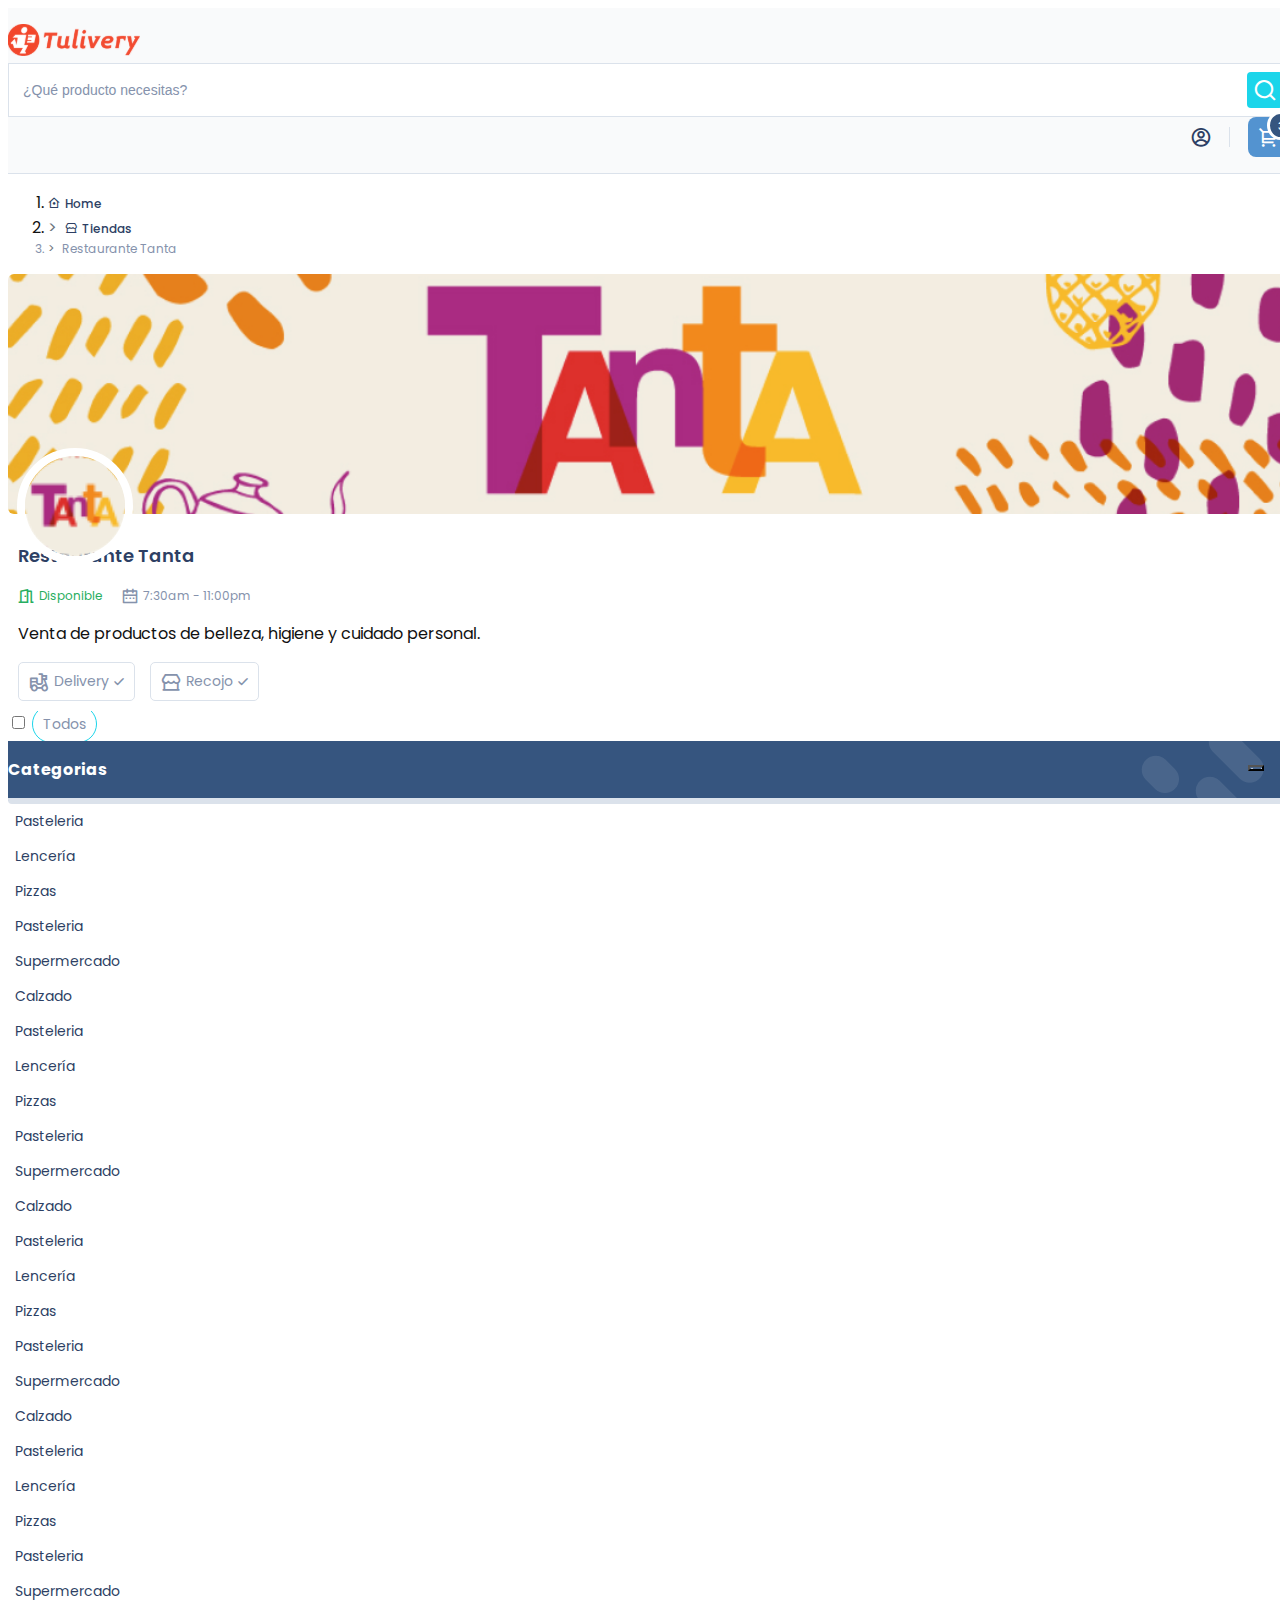
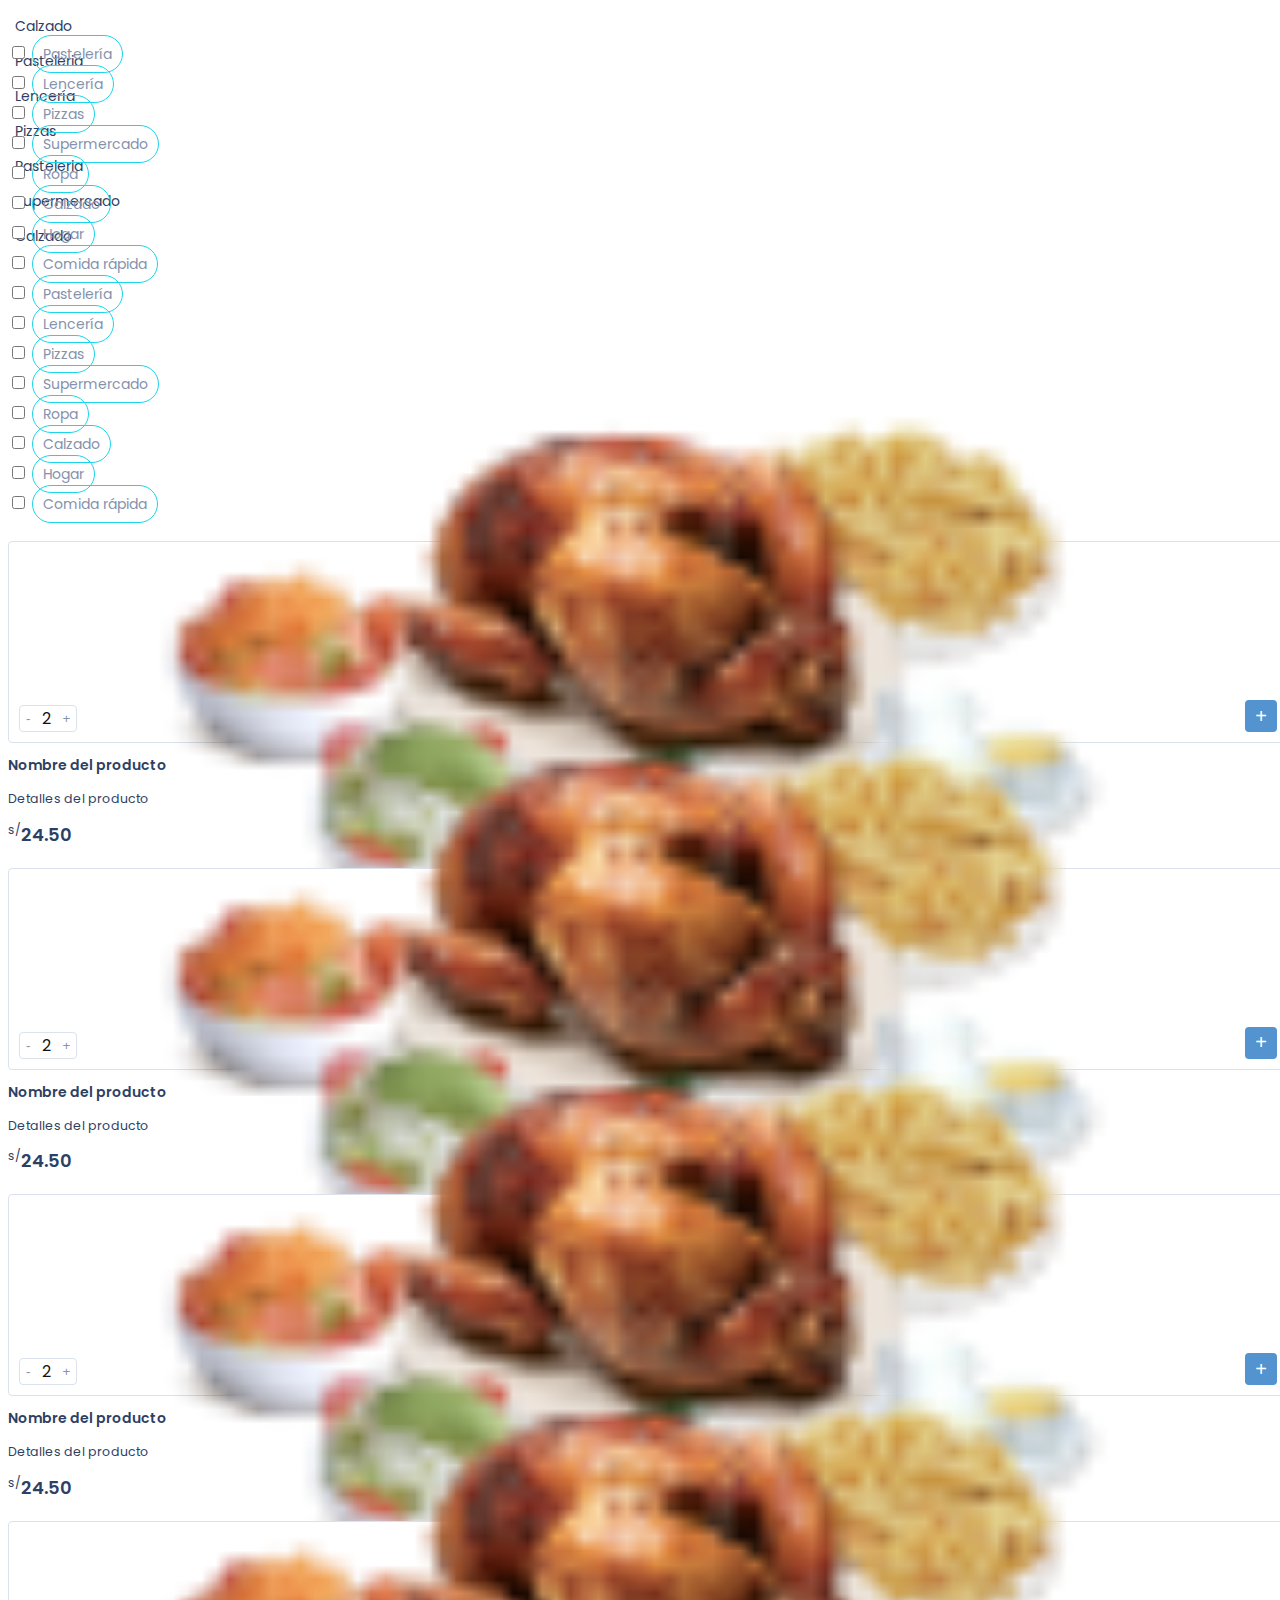
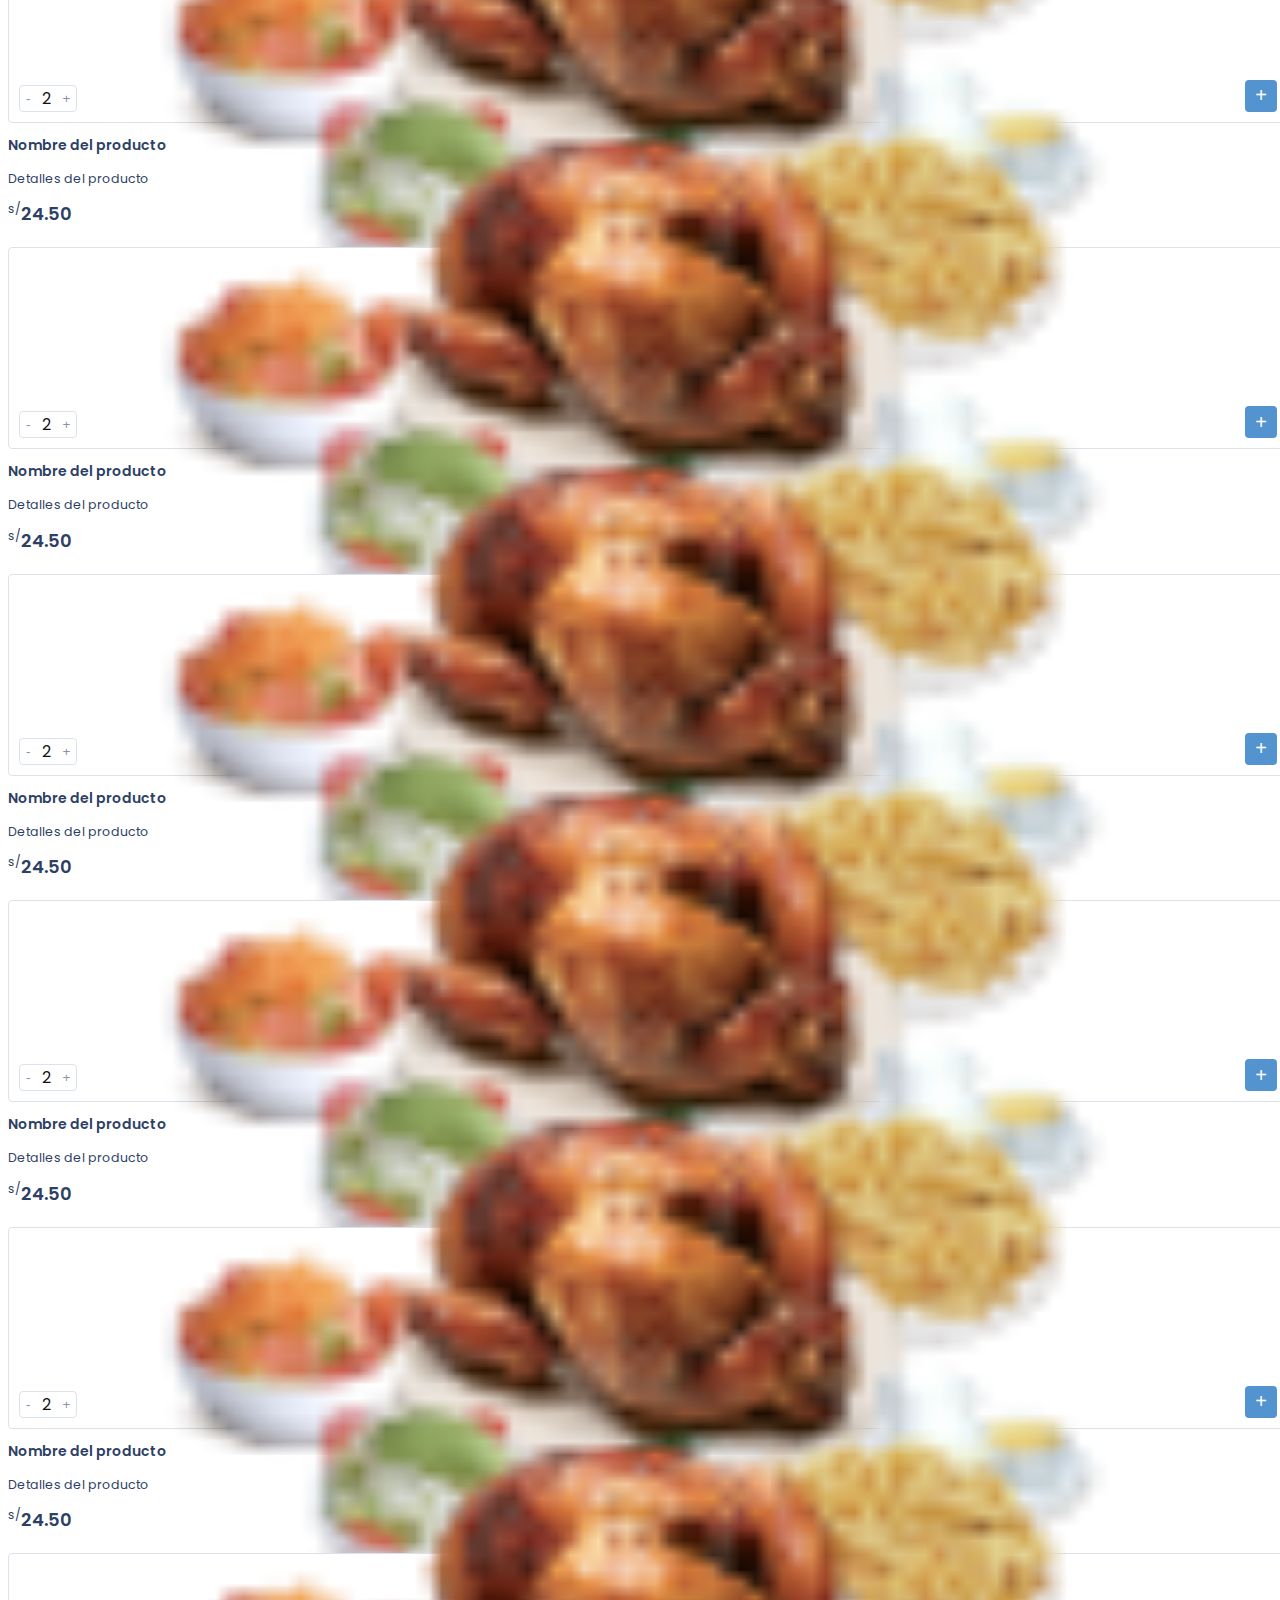
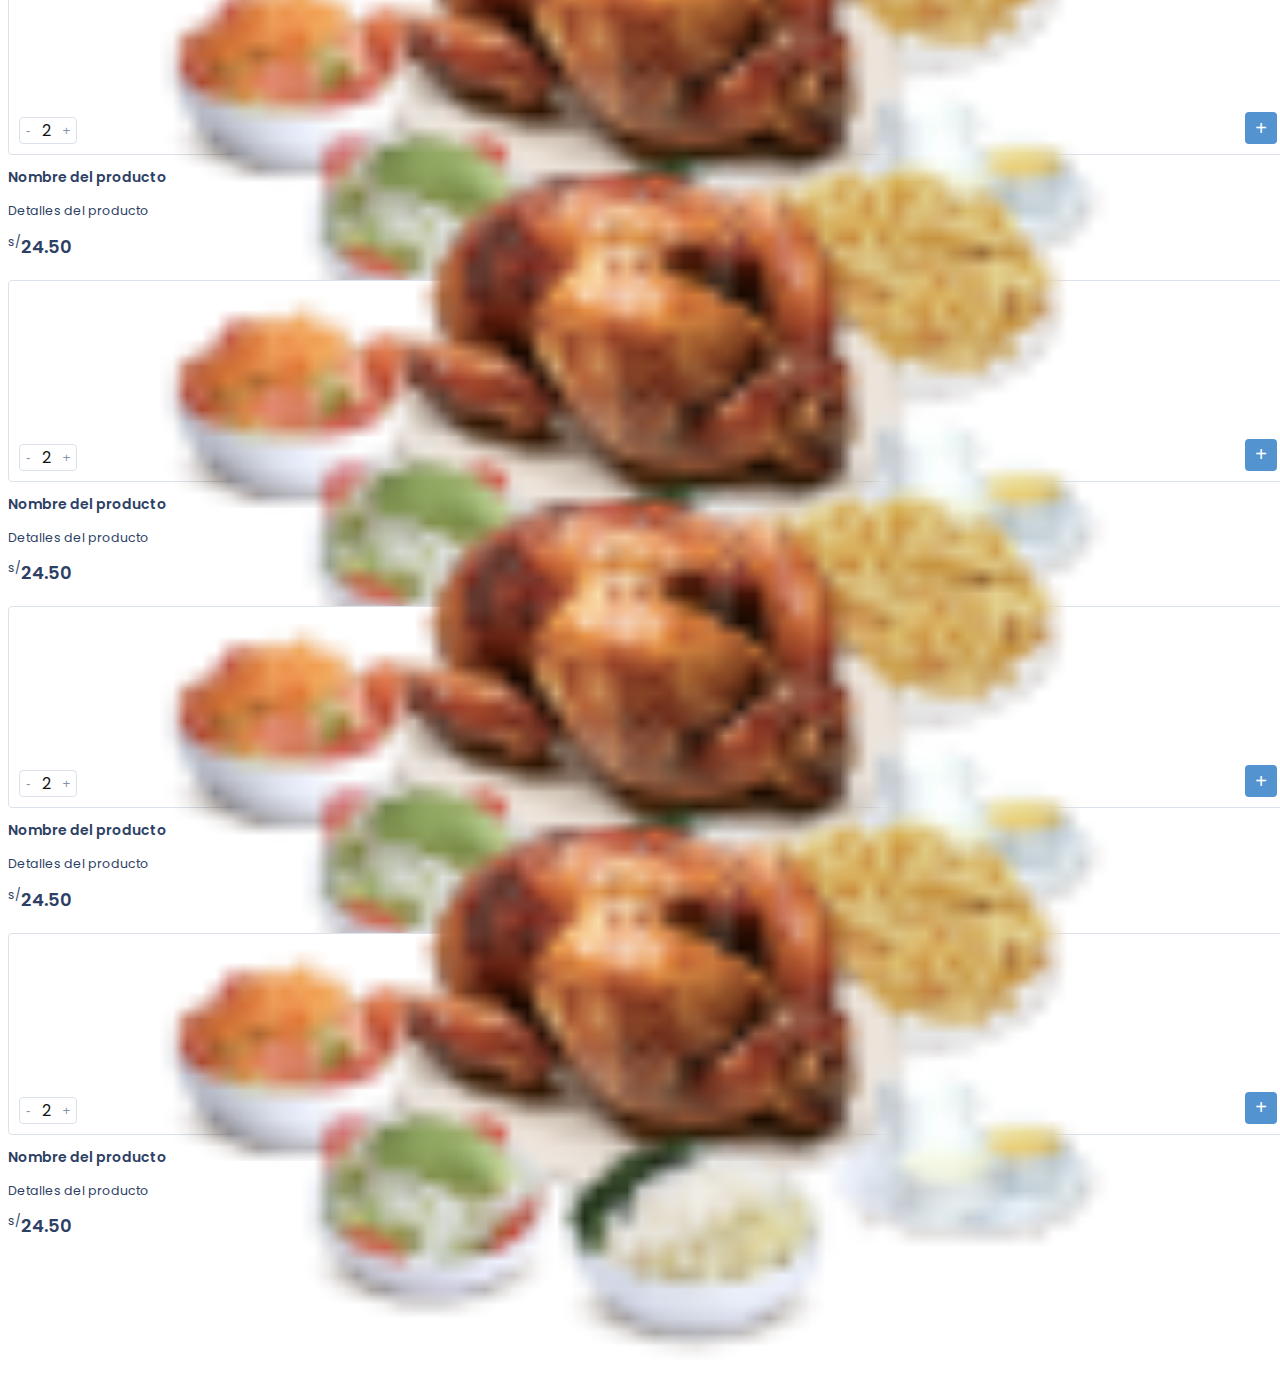
==== commit 15ba1350: "fix(general): style" ====
--- a/catalogue.html
+++ b/catalogue.html
@@ -18,7 +18,7 @@
                 <img class="d-block" src="./assets/img/logo.svg" alt="">
               </a>
             </div>
-            <div class="col-lg-6 col-md-7 order-last">
+            <div class="col-lg-6 col-md-6 order-last">
               <div class="search">
                 <input placeholder="¿Qué producto necesitas?" type="text">
                 <button>
@@ -26,7 +26,7 @@
                 </button>
               </div>
             </div>
-            <div class="col-6 col-lg-3 col-lg-2 col-md-4 order-md-last mb-3 mb-md-0">
+            <div class="col-6 col-lg-3 col-md-3 order-md-last mb-3 mb-md-1">
               <ul>
                 <li>
                   <a class="link-2" href="">
@@ -97,9 +97,178 @@
         <div class="row">
           <div class="col-12">
             <div class="btn-group" role="group" aria-label="Basic checkbox toggle button group">
-              <div class="btn-group--item">
+              <div class="btn-group--item" data-bs-toggle="modal" data-bs-target="#modalNav">
                 <input type="checkbox" class="btn-check" id="btncheck1" autocomplete="off">
                 <label class="btn btn-outline-primary" for="btncheck1">Todos</label>
+              </div>
+              <!-- Modal -->
+              <div class="modal modal--nav fade" id="modalNav" tabindex="-1" aria-labelledby="modalNavLabel" aria-hidden="true">
+                <div class="modal-dialog modal-dialog-scrollable">
+                  <div class="modal-content">
+                    <div class="modal-header">
+                      <div class="title-modal mb-1">
+                        <h3>Categorias</h3>
+                      </div>
+                      <button  class="btn-close" data-bs-dismiss="modal" aria-label="Close"></button>
+                    </div>
+                    <div class="modal-body">
+                      <div class="list--order">
+                        <ul>
+                          <li>
+                            <a href="">
+                              <span>Pasteleria</span>
+                            </a>
+                          </li>
+                          <li>
+                            <a href="">
+                              <span>Lencería</span>
+                            </a>
+                          </li>
+                          <li>
+                            <a href="">
+                              <span>Pizzas</span>
+                            </a>
+                          </li>
+                          <li>
+                            <a href="">
+                              <span>Pasteleria</span>
+                            </a>
+                          </li>
+                          <li>
+                            <a href="">
+                              <span>Supermercado</span>
+                            </a>
+                          </li>
+                          <li>
+                            <a href="">
+                              <span>Calzado</span>
+                            </a>
+                          </li>
+                          <li>
+                            <a href="">
+                              <span>Pasteleria</span>
+                            </a>
+                          </li>
+                          <li>
+                            <a href="">
+                              <span>Lencería</span>
+                            </a>
+                          </li>
+                          <li>
+                            <a href="">
+                              <span>Pizzas</span>
+                            </a>
+                          </li>
+                          <li>
+                            <a href="">
+                              <span>Pasteleria</span>
+                            </a>
+                          </li>
+                          <li>
+                            <a href="">
+                              <span>Supermercado</span>
+                            </a>
+                          </li>
+                          <li>
+                            <a href="">
+                              <span>Calzado</span>
+                            </a>
+                          </li>
+                          <li>
+                            <a href="">
+                              <span>Pasteleria</span>
+                            </a>
+                          </li>
+                          <li>
+                            <a href="">
+                              <span>Lencería</span>
+                            </a>
+                          </li>
+                          <li>
+                            <a href="">
+                              <span>Pizzas</span>
+                            </a>
+                          </li>
+                          <li>
+                            <a href="">
+                              <span>Pasteleria</span>
+                            </a>
+                          </li>
+                          <li>
+                            <a href="">
+                              <span>Supermercado</span>
+                            </a>
+                          </li>
+                          <li>
+                            <a href="">
+                              <span>Calzado</span>
+                            </a>
+                          </li>
+                          <li>
+                            <a href="">
+                              <span>Pasteleria</span>
+                            </a>
+                          </li>
+                          <li>
+                            <a href="">
+                              <span>Lencería</span>
+                            </a>
+                          </li>
+                          <li>
+                            <a href="">
+                              <span>Pizzas</span>
+                            </a>
+                          </li>
+                          <li>
+                            <a href="">
+                              <span>Pasteleria</span>
+                            </a>
+                          </li>
+                          <li>
+                            <a href="">
+                              <span>Supermercado</span>
+                            </a>
+                          </li>
+                          <li>
+                            <a href="">
+                              <span>Calzado</span>
+                            </a>
+                          </li>
+                          <li>
+                            <a href="">
+                              <span>Pasteleria</span>
+                            </a>
+                          </li>
+                          <li>
+                            <a href="">
+                              <span>Lencería</span>
+                            </a>
+                          </li>
+                          <li>
+                            <a href="">
+                              <span>Pizzas</span>
+                            </a>
+                          </li>
+                          <li>
+                            <a href="">
+                              <span>Pasteleria</span>
+                            </a>
+                          </li>
+                          <li>
+                            <a href="">
+                              <span>Supermercado</span>
+                            </a>
+                          </li>
+                          <li>
+                            <a href="">
+                              <span>Calzado</span>
+                            </a>
+                          </li>
+                        </ul>
+                      </div>
+                    </div>
+                  </div>
+                </div>
               </div>
               <div class="btn-group--item">
                 <input type="checkbox" class="btn-check" id="btncheck2" autocomplete="off">
--- a/css/styles.css
+++ b/css/styles.css
@@ -223,6 +223,14 @@
   position: relative;
   text-decoration: none;
   width: 40px;
+  cursor: pointer;
+}
+.header ul li .link-3:hover {
+  color: white;
+  transition: all 0.3s ease-in-out;
+  background-color: #f2462b;
+  border: 5px solid #f2462b;
+  transform: scale(1.3, 1.3);
 }
 .header ul li .link-3 .nro {
   align-items: center;
@@ -1825,6 +1833,69 @@
   font-size: 18px;
   font-weight: 600;
 }
+.modal--nav .modal-dialog {
+  height: 100vh;
+  margin-bottom: 0;
+  margin-left: 0;
+  margin-top: 0;
+}
+@media (max-width: 575px) {
+  .modal--nav .modal-dialog {
+    margin-right: 0;
+  }
+}
+.modal--nav .modal-dialog .modal-content {
+  height: 100vh;
+  border-radius: 0;
+  border: 0;
+}
+.modal--nav .modal-header {
+  align-items: flex-start;
+  background: #36557F;
+  border-radius: 0;
+  border: 0;
+  color: white;
+  flex-direction: column;
+  border-bottom: 6px solid #DBE2EB;
+  border-bottom-right-radius: 4px;
+  border-bottom-left-radius: 4px;
+  position: relative;
+}
+.modal--nav .modal-header::before {
+  content: "";
+  background: url("../assets/img/header-modal.png");
+  width: 152px;
+  background-repeat: no-repeat;
+  position: absolute;
+  right: 0;
+  top: 0;
+  bottom: 0;
+}
+.modal--nav .modal-header .title-modal h3 {
+  color: white;
+  font-size: 16px;
+}
+.modal--nav .modal-header .btn-close {
+  background: url("../assets/img/close-white.svg");
+  background-repeat: no-repeat;
+}
+.modal--nav .modal-body .list--order ul {
+  margin: 0;
+  padding: 0;
+  list-style: none;
+}
+.modal--nav .modal-body .list--order ul a {
+  display: block;
+  font-size: 14px;
+  text-decoration: none;
+  padding: 7px;
+  color: #2D3F64;
+  border-radius: 4px;
+}
+.modal--nav .modal-body .list--order ul a:hover {
+  color: #2D3F64;
+  background: #F1F4F6;
+}
 
 .search {
   align-items: center;
@@ -2031,4 +2102,33 @@
   text-align: right;
 }
 
+.stores--item__banner_slide {
+  height: 200px;
+  width: 100%;
+  position: relative;
+}
+
+.stores--item__banner_img {
+  width: 100%;
+  height: 168px;
+  display: block;
+  position: relative;
+}
+@media (min-width: 992px) {
+  .stores--item__banner_img {
+    height: 200px;
+  }
+}
+@media (min-width: 1800px) {
+  .stores--item__banner_img {
+    height: 240px;
+  }
+}
+
+@media (min-width: 1420px) {
+  .container, .container-lg, .container-md, .container-sm, .container-xl {
+    max-width: 1420px;
+  }
+}
+
 /*# sourceMappingURL=styles.css.map */
